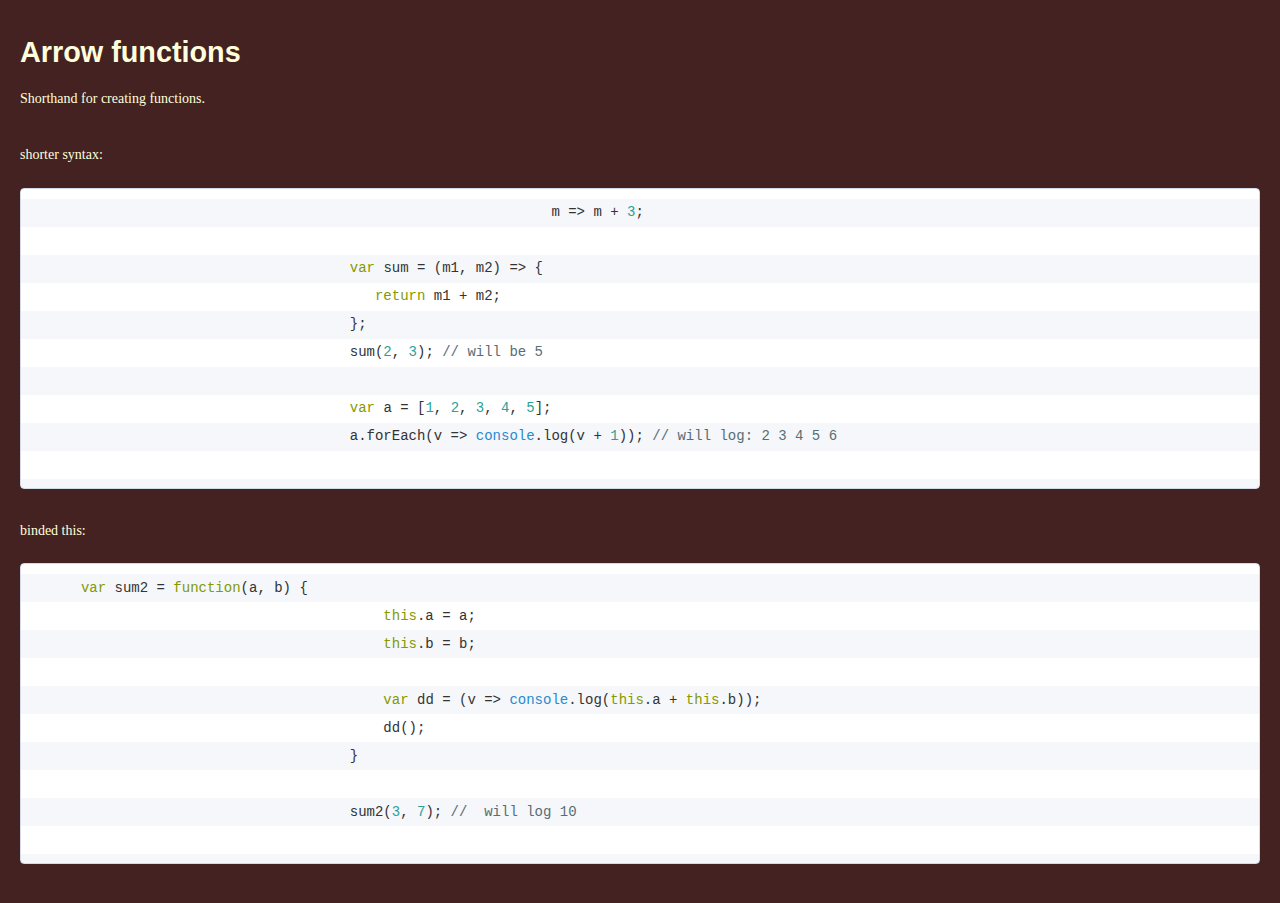
==== index.html @ 5a2b4ee7 "initial commit" ====
<!DOCTYPE html>
<html>
	<head>
		<link rel="stylesheet" type="text/css" href="md.css">
		<link rel="stylesheet" type="text/css" href="style.css">
	</head>
	<body>
		<div id="container">
			<div id="slide1" class="slide">
				<h1 id="arrow-functions">Arrow functions</h1>
				<p>Shorthand for creating functions. </p>

					<p>shorter syntax:</p>
						<pre>
							<code class="lang-javascript">      m =&gt; m + <span class="hljs-number">3</span>;

				      <span class="hljs-keyword">var</span> sum = (m1, m2) =&gt; {
				         <span class="hljs-keyword">return</span> m1 + m2;
				      };
				      sum(<span class="hljs-number">2</span>, <span class="hljs-number">3</span>); <span class="hljs-comment">// will be 5</span>

				      <span class="hljs-keyword">var</span> a = [<span class="hljs-number">1</span>, <span class="hljs-number">2</span>, <span class="hljs-number">3</span>, <span class="hljs-number">4</span>, <span class="hljs-number">5</span>];
				      a.forEach(v =&gt; <span class="hljs-built_in">console</span>.log(v + <span class="hljs-number">1</span>)); <span class="hljs-comment">// will log: 2 3 4 5 6</span>
				</code></pre>
				<p>binded this:</p>
				<pre><code class="lang-javascript">      <span class="hljs-keyword">var</span> sum2 = <span class="hljs-function"><span class="hljs-keyword">function</span><span class="hljs-params">(a, b)</span> </span>{
				          <span class="hljs-keyword">this</span>.a = a;
				          <span class="hljs-keyword">this</span>.b = b;

				          <span class="hljs-keyword">var</span> dd = (v =&gt; <span class="hljs-built_in">console</span>.log(<span class="hljs-keyword">this</span>.a + <span class="hljs-keyword">this</span>.b));
				          dd();
				      }

				      sum2(<span class="hljs-number">3</span>, <span class="hljs-number">7</span>); <span class="hljs-comment">//  will log 10</span>
				</code></pre>
			</div>
		</div>

		<div id="log" style="display: none"></div>
		<script type="application/javascript">
			function addScript(src) {
				var s = document.createElement('script');
				s.src = src;
				document.body.appendChild(s);
			}
			// addScript('slide.js');

			function isChrome() {
				return navigator.userAgent.indexOf('Chrome') >= 0;
			}

			function isFirefox() {
				return navigator.userAgent.indexOf('Firefox') >= 0;
			}

			var logEl = document.getElementById('log');

			var log = function(t, m) {
				console.log(t, m);
				logEl.innerHTML += t + ' : ' + m + '<br>';
			};


			// log('is Firefox', isFirefox());
			// log('is Chrome', isChrome());

			addScript('mainCommon.js');
			if (isChrome()) {
				addScript('mainChrome.js');
			} else if (isFirefox()) {
				addScript('mainFirefox.js');
			}
		</script>
	</body>
</html>
---- md.css ----
code{color:#c7254e;background-color:#f9f2f4;border-radius:4px}code,kbd{padding:2px 4px}kbd{color:#fff;background-color:#333;border-radius:3px;box-shadow:inset 0 -1px 0 rgba(0,0,0,.25)}kbd kbd{padding:0;font-size:100%;box-shadow:none}pre{display:block;margin:0 0 10px;word-break:break-all;word-wrap:break-word;color:#333;background-color:#f5f5f5;border:1px solid #ccc;border-radius:4px}pre code{padding:0;font-size:inherit;color:inherit;white-space:pre-wrap;background-color:transparent;border-radius:0}.pre-scrollable{max-height:340px;overflow-y:scroll}fieldset{border:0;min-width:0}legend{display:block;width:100%;margin-bottom:20px;font-size:21px;line-height:inherit;color:#333;border-bottom:1px solid #e5e5e5}label{display:inline-block;max-width:100%;margin-bottom:5px;font-weight:700}input[type="radio"],input[type="checkbox"]{margin:1px 0 0;line-height:normal}input[type="file"]{display:block}input[type="range"]{display:block;width:100%}select[multiple],select[size]{height:auto}input[type="file"]:focus,input[type="radio"]:focus,input[type="checkbox"]:focus{outline:thin dotted;outline:5px auto -webkit-focus-ring-color;outline-offset:-2px}output{padding-top:7px}output,.form-control{display:block;font-size:14px;line-height:1.4285714;color:#555}.form-control{width:100%;height:34px;padding:6px 12px;background-color:#fff;background-image:none;border:1px solid #ccc;border-radius:4px;box-shadow:inset 0 1px 1px rgba(0,0,0,.075);-webkit-transition:border-color ease-in-out .15s,box-shadow ease-in-out .15s;transition:border-color ease-in-out .15s,box-shadow ease-in-out .15s}.form-control:focus{border-color:#66afe9;outline:0;box-shadow:inset 0 1px 1px rgba(0,0,0,.075),0 0 8px rgba(102,175,233,.6)}.form-control::-moz-placeholder{color:#777;opacity:1}.form-control:-ms-input-placeholder{color:#777}.form-control::-webkit-input-placeholder{color:#777}.form-control[disabled],.form-control[readonly],fieldset[disabled] .form-control{cursor:not-allowed;background-color:#eee;opacity:1}textarea.form-control{height:auto}input[type="date"],input[type="time"],input[type="datetime-local"],input[type="month"]{line-height:34px;line-height:1.4285714 \0}input[type="date"].input-sm,.form-horizontal .form-group-sm input[type="date"].form-control,.input-group-sm>input[type="date"].form-control,.input-group-sm>input[type="date"].input-group-addon,.input-group-sm>.input-group-btn>input[type="date"].btn,input[type="time"].input-sm,.form-horizontal .form-group-sm input[type="time"].form-control,.input-group-sm>input[type="time"].form-control,.input-group-sm>input[type="time"].input-group-addon,.input-group-sm>.input-group-btn>input[type="time"].btn,input[type="datetime-local"].input-sm,.form-horizontal .form-group-sm input[type="datetime-local"].form-control,.input-group-sm>input[type="datetime-local"].form-control,.input-group-sm>input[type="datetime-local"].input-group-addon,.input-group-sm>.input-group-btn>input[type="datetime-local"].btn,input[type="month"].input-sm,.form-horizontal .form-group-sm input[type="month"].form-control,.input-group-sm>input[type="month"].form-control,.input-group-sm>input[type="month"].input-group-addon,.input-group-sm>.input-group-btn>input[type="month"].btn{line-height:30px}input[type="date"].input-lg,.form-horizontal .form-group-lg input[type="date"].form-control,.input-group-lg>input[type="date"].form-control,.input-group-lg>input[type="date"].input-group-addon,.input-group-lg>.input-group-btn>input[type="date"].btn,input[type="time"].input-lg,.form-horizontal .form-group-lg input[type="time"].form-control,.input-group-lg>input[type="time"].form-control,.input-group-lg>input[type="time"].input-group-addon,.input-group-lg>.input-group-btn>input[type="time"].btn,input[type="datetime-local"].input-lg,.form-horizontal .form-group-lg input[type="datetime-local"].form-control,.input-group-lg>input[type="datetime-local"].form-control,.input-group-lg>input[type="datetime-local"].input-group-addon,.input-group-lg>.input-group-btn>input[type="datetime-local"].btn,input[type="month"].input-lg,.form-horizontal .form-group-lg input[type="month"].form-control,.input-group-lg>input[type="month"].form-control,.input-group-lg>input[type="month"].input-group-addon,.input-group-lg>.input-group-btn>input[type="month"].btn{line-height:46px}.form-group{margin-bottom:15px}.radio,.checkbox{position:relative;display:block;min-height:20px;margin-top:10px;margin-bottom:10px}.radio label,.checkbox label{padding-left:20px;margin-bottom:0;font-weight:400;cursor:pointer}.radio input[type="radio"],.radio-inline input[type="radio"],.checkbox input[type="checkbox"],.checkbox-inline input[type="checkbox"]{position:absolute;margin-left:-20px;margin-top:4px \9}.radio+.radio,.checkbox+.checkbox{margin-top:-5px}.radio-inline,.checkbox-inline{display:inline-block;padding-left:20px;margin-bottom:0;vertical-align:middle;font-weight:400;cursor:pointer}.radio-inline+.radio-inline,.checkbox-inline+.checkbox-inline{margin-top:0;margin-left:10px}input[type="radio"][disabled],input[type="radio"].disabled,fieldset[disabled] input[type="radio"],input[type="checkbox"][disabled],input[type="checkbox"].disabled,fieldset[disabled] input[type="checkbox"],.radio-inline.disabled,fieldset[disabled] .radio-inline,.checkbox-inline.disabled,fieldset[disabled] .checkbox-inline,.radio.disabled label,fieldset[disabled] .radio label,.checkbox.disabled label,fieldset[disabled] .checkbox label{cursor:not-allowed}.form-control-static{padding-top:7px;padding-bottom:7px;margin-bottom:0}.form-control-static.input-lg,.form-horizontal .form-group-lg .form-control-static.form-control,.input-group-lg>.form-control-static.form-control,.input-group-lg>.form-control-static.input-group-addon,.input-group-lg>.input-group-btn>.form-control-static.btn,.form-control-static.input-sm,.form-horizontal .form-group-sm .form-control-static.form-control,.input-group-sm>.form-control-static.form-control,.input-group-sm>.form-control-static.input-group-addon,.input-group-sm>.input-group-btn>.form-control-static.btn{padding-left:0;padding-right:0}.input-sm,.form-horizontal .form-group-sm .form-control,.input-group-sm>.form-control{height:30px;padding:5px 10px;font-size:12px;line-height:1.5;border-radius:3px}.input-group-sm>.input-group-addon{height:30px;line-height:1.5}.input-group-sm>.input-group-btn>.btn{height:30px;padding:5px 10px;font-size:12px;line-height:1.5;border-radius:3px}select.input-sm,.form-horizontal .form-group-sm select.form-control,.input-group-sm>select.form-control,.input-group-sm>select.input-group-addon,.input-group-sm>.input-group-btn>select.btn{height:30px;line-height:30px}textarea.input-sm,.form-horizontal .form-group-sm textarea.form-control,.input-group-sm>textarea.form-control,.input-group-sm>textarea.input-group-addon,.input-group-sm>.input-group-btn>textarea.btn,select[multiple].input-sm,.form-horizontal .form-group-sm select[multiple].form-control,.input-group-sm>select[multiple].form-control,.input-group-sm>select[multiple].input-group-addon,.input-group-sm>.input-group-btn>select[multiple].btn{height:auto}.input-lg,.form-horizontal .form-group-lg .form-control,.input-group-lg>.form-control{height:46px;padding:10px 16px;font-size:18px;line-height:1.33;border-radius:6px}.input-group-lg>.input-group-addon{height:46px;line-height:1.33}.input-group-lg>.input-group-btn>.btn{height:46px;padding:10px 16px;font-size:18px;line-height:1.33;border-radius:6px}select.input-lg,.form-horizontal .form-group-lg select.form-control,.input-group-lg>select.form-control,.input-group-lg>select.input-group-addon,.input-group-lg>.input-group-btn>select.btn{height:46px;line-height:46px}textarea.input-lg,.form-horizontal .form-group-lg textarea.form-control,.input-group-lg>textarea.form-control,.input-group-lg>textarea.input-group-addon,.input-group-lg>.input-group-btn>textarea.btn,select[multiple].input-lg,.form-horizontal .form-group-lg select[multiple].form-control,.input-group-lg>select[multiple].form-control,.input-group-lg>select[multiple].input-group-addon,.input-group-lg>.input-group-btn>select[multiple].btn{height:auto}.has-feedback{position:relative}.has-feedback .form-control{padding-right:42.5px}.form-control-feedback{position:absolute;top:25px;right:0;z-index:2;display:block;width:34px;height:34px;line-height:34px;text-align:center}.input-lg+.form-control-feedback,.input-lg+.form-horizontal .form-group-lg .form-control,.form-horizontal .form-group-lg .input-lg+.form-control,.input-lg+.input-group-lg>.form-control,.input-group-lg>.input-lg+.form-control,.input-lg+.input-group-lg>.input-group-addon,.input-group-lg>.input-lg+.input-group-addon,.input-lg+.input-group-lg>.input-group-btn>.btn,.input-group-lg>.input-group-btn>.input-lg+.btn{width:46px;height:46px;line-height:46px}.input-sm+.form-control-feedback,.input-sm+.form-horizontal .form-group-sm .form-control,.form-horizontal .form-group-sm .input-sm+.form-control,.input-sm+.input-group-sm>.form-control,.input-group-sm>.input-sm+.form-control,.input-sm+.input-group-sm>.input-group-addon,.input-group-sm>.input-sm+.input-group-addon,.input-sm+.input-group-sm>.input-group-btn>.btn,.input-group-sm>.input-group-btn>.input-sm+.btn{width:30px;height:30px;line-height:30px}.has-success .help-block,.has-success .control-label,.has-success .radio,.has-success .checkbox,.has-success .radio-inline,.has-success .checkbox-inline{color:#3c763d}.has-success .form-control{border-color:#3c763d;box-shadow:inset 0 1px 1px rgba(0,0,0,.075)}.has-success .form-control:focus{border-color:#2b542b;box-shadow:inset 0 1px 1px rgba(0,0,0,.075),0 0 6px #67b168}.has-success .input-group-addon{color:#3c763d;border-color:#3c763d;background-color:#dff0d8}.has-success .form-control-feedback{color:#3c763d}.has-warning .help-block,.has-warning .control-label,.has-warning .radio,.has-warning .checkbox,.has-warning .radio-inline,.has-warning .checkbox-inline{color:#8a6d3b}.has-warning .form-control{border-color:#8a6d3b;box-shadow:inset 0 1px 1px rgba(0,0,0,.075)}.has-warning .form-control:focus{border-color:#66502c;box-shadow:inset 0 1px 1px rgba(0,0,0,.075),0 0 6px #c09f6b}.has-warning .input-group-addon{color:#8a6d3b;border-color:#8a6d3b;background-color:#fcf8e3}.has-warning .form-control-feedback{color:#8a6d3b}.has-error .help-block,.has-error .control-label,.has-error .radio,.has-error .checkbox,.has-error .radio-inline,.has-error .checkbox-inline{color:#a94442}.has-error .form-control{border-color:#a94442;box-shadow:inset 0 1px 1px rgba(0,0,0,.075)}.has-error .form-control:focus{border-color:#843534;box-shadow:inset 0 1px 1px rgba(0,0,0,.075),0 0 6px #ce8483}.has-error .input-group-addon{color:#a94442;border-color:#a94442;background-color:#f2dede}.has-error .form-control-feedback{color:#a94442}.has-feedback label.sr-only~.form-control-feedback{top:0}.help-block{display:block;margin-top:5px;margin-bottom:10px;color:#737373}.form-horizontal .radio,.form-horizontal .checkbox,.form-horizontal .radio-inline,.form-horizontal .checkbox-inline{margin-top:0;margin-bottom:0;padding-top:7px}.form-horizontal .radio,.form-horizontal .checkbox{min-height:27px}.form-horizontal .form-group{margin-left:-15px;margin-right:-15px}.form-horizontal .form-group:before{content:" ";display:table}.form-horizontal .form-group:after{content:" ";display:table;clear:both}.form-horizontal .has-feedback .form-control-feedback{top:0;right:15px}.btn{display:inline-block;vertical-align:middle;cursor:pointer;background-image:none;border:1px solid transparent;white-space:nowrap;-webkit-user-select:none;-moz-user-select:none;-ms-user-select:none;user-select:none}.btn:focus,.btn:active:focus,.btn.active:focus{outline:thin dotted;outline:5px auto -webkit-focus-ring-color;outline-offset:-2px}.btn:hover,.btn:focus{color:#333;text-decoration:none}.btn:active,.btn.active{outline:0;background-image:none;box-shadow:inset 0 3px 5px rgba(0,0,0,.125)}.btn.disabled,.btn[disabled],fieldset[disabled] .btn{cursor:not-allowed;pointer-events:none;opacity:.65;filter:alpha(opacity=65);box-shadow:none}.btn-default{color:#333;background-color:#fff;border-color:#ccc}.btn-default:hover,.btn-default:focus,.btn-default:active,.btn-default.active,.open>.btn-default.dropdown-toggle{color:#333;background-color:#e6e6e6;border-color:#adadad}.btn-default:active,.btn-default.active,.open>.btn-default.dropdown-toggle{background-image:none}.btn-default.disabled,.btn-default.disabled:hover,.btn-default.disabled:focus,.btn-default.disabled:active,.btn-default.disabled.active,.btn-default[disabled],.btn-default[disabled]:hover,.btn-default[disabled]:focus,.btn-default[disabled]:active,.btn-default[disabled].active,fieldset[disabled] .btn-default,fieldset[disabled] .btn-default:hover,fieldset[disabled] .btn-default:focus,fieldset[disabled] .btn-default:active,fieldset[disabled] .btn-default.active{background-color:#fff;border-color:#ccc}.btn-default .badge{color:#fff;background-color:#333}.btn-primary{color:#fff;background-color:#428bca;border-color:#3580bd}.btn-primary:hover,.btn-primary:focus,.btn-primary:active,.btn-primary.active,.open>.btn-primary.dropdown-toggle{color:#fff;background-color:#3073a9;border-color:#28608e}.btn-primary:active,.btn-primary.active,.open>.btn-primary.dropdown-toggle{background-image:none}.btn-primary.disabled,.btn-primary.disabled:hover,.btn-primary.disabled:focus,.btn-primary.disabled:active,.btn-primary.disabled.active,.btn-primary[disabled],.btn-primary[disabled]:hover,.btn-primary[disabled]:focus,.btn-primary[disabled]:active,.btn-primary[disabled].active,fieldset[disabled] .btn-primary,fieldset[disabled] .btn-primary:hover,fieldset[disabled] .btn-primary:focus,fieldset[disabled] .btn-primary:active,fieldset[disabled] .btn-primary.active{background-color:#428bca;border-color:#3580bd}.btn-primary .badge{color:#428bca;background-color:#fff}.btn-success{color:#fff;background-color:#5cb85c;border-color:#4eae4c}.btn-success:hover,.btn-success:focus,.btn-success:active,.btn-success.active,.open>.btn-success.dropdown-toggle{color:#fff;background-color:#469d44;border-color:#3b8439}.btn-success:active,.btn-success.active,.open>.btn-success.dropdown-toggle{background-image:none}.btn-success.disabled,.btn-success.disabled:hover,.btn-success.disabled:focus,.btn-success.disabled:active,.btn-success.disabled.active,.btn-success[disabled],.btn-success[disabled]:hover,.btn-success[disabled]:focus,.btn-success[disabled]:active,.btn-success[disabled].active,fieldset[disabled] .btn-success,fieldset[disabled] .btn-success:hover,fieldset[disabled] .btn-success:focus,fieldset[disabled] .btn-success:active,fieldset[disabled] .btn-success.active{background-color:#5cb85c;border-color:#4eae4c}.btn-success .badge{color:#5cb85c;background-color:#fff}.btn-info{color:#fff;background-color:#5bc0de;border-color:#46bada}.btn-info:hover,.btn-info:focus,.btn-info:active,.btn-info.active,.open>.btn-info.dropdown-toggle{color:#fff;background-color:#31b2d5;border-color:#269cbc}.btn-info:active,.btn-info.active,.open>.btn-info.dropdown-toggle{background-image:none}.btn-info.disabled,.btn-info.disabled:hover,.btn-info.disabled:focus,.btn-info.disabled:active,.btn-info.disabled.active,.btn-info[disabled],.btn-info[disabled]:hover,.btn-info[disabled]:focus,.btn-info[disabled]:active,.btn-info[disabled].active,fieldset[disabled] .btn-info,fieldset[disabled] .btn-info:hover,fieldset[disabled] .btn-info:focus,fieldset[disabled] .btn-info:active,fieldset[disabled] .btn-info.active{background-color:#5bc0de;border-color:#46bada}.btn-info .badge{color:#5bc0de;background-color:#fff}.btn-warning{color:#fff;background-color:#f0ad4e;border-color:#eea236}.btn-warning:hover,.btn-warning:focus,.btn-warning:active,.btn-warning.active,.open>.btn-warning.dropdown-toggle{color:#fff;background-color:#ec971f;border-color:#d58112}.btn-warning:active,.btn-warning.active,.open>.btn-warning.dropdown-toggle{background-image:none}.btn-warning.disabled,.btn-warning.disabled:hover,.btn-warning.disabled:focus,.btn-warning.disabled:active,.btn-warning.disabled.active,.btn-warning[disabled],.btn-warning[disabled]:hover,.btn-warning[disabled]:focus,.btn-warning[disabled]:active,.btn-warning[disabled].active,fieldset[disabled] .btn-warning,fieldset[disabled] .btn-warning:hover,fieldset[disabled] .btn-warning:focus,fieldset[disabled] .btn-warning:active,fieldset[disabled] .btn-warning.active{background-color:#f0ad4e;border-color:#eea236}.btn-warning .badge{color:#f0ad4e;background-color:#fff}.btn-danger{color:#fff;background-color:#d9534f;border-color:#d43d3a}.btn-danger:hover,.btn-danger:focus,.btn-danger:active,.btn-danger.active,.open>.btn-danger.dropdown-toggle{color:#fff;background-color:#c92e2c;border-color:#ac2525}.btn-danger:active,.btn-danger.active,.open>.btn-danger.dropdown-toggle{background-image:none}.btn-danger.disabled,.btn-danger.disabled:hover,.btn-danger.disabled:focus,.btn-danger.disabled:active,.btn-danger.disabled.active,.btn-danger[disabled],.btn-danger[disabled]:hover,.btn-danger[disabled]:focus,.btn-danger[disabled]:active,.btn-danger[disabled].active,fieldset[disabled] .btn-danger,fieldset[disabled] .btn-danger:hover,fieldset[disabled] .btn-danger:focus,fieldset[disabled] .btn-danger:active,fieldset[disabled] .btn-danger.active{background-color:#d9534f;border-color:#d43d3a}.btn-danger .badge{color:#d9534f;background-color:#fff}.btn-link{color:#428bca;font-weight:400;cursor:pointer;border-radius:0}.btn-link,.btn-link:active,.btn-link[disabled],fieldset[disabled] .btn-link{background-color:transparent;box-shadow:none}.btn-link,.btn-link:hover,.btn-link:focus,.btn-link:active{border-color:transparent}.btn-link:hover,.btn-link:focus{color:#2a6596;text-decoration:underline;background-color:transparent}.btn-link[disabled]:hover,.btn-link[disabled]:focus,fieldset[disabled] .btn-link:hover,fieldset[disabled] .btn-link:focus{color:#777;text-decoration:none}.btn-lg{padding:10px 16px;font-size:18px;line-height:1.33;border-radius:6px}.btn-sm{padding:5px 10px}.btn-sm,.btn-xs{font-size:12px;line-height:1.5;border-radius:3px}.btn-xs{padding:1px 5px}.btn-block{display:block;width:100%}.btn-block+.btn-block{margin-top:5px}input[type="submit"].btn-block,input[type="reset"].btn-block,input[type="button"].btn-block{width:100%}.fade{opacity:0;-webkit-transition:opacity .15s linear;transition:opacity .15s linear}.fade.in{opacity:1}.collapse{display:none}.collapse.in{display:block}tr.collapse.in{display:table-row}tbody.collapse.in{display:table-row-group}.collapsing{position:relative;height:0;overflow:hidden;-webkit-transition:height .35s ease;transition:height .35s ease}.input-group{position:relative;display:table;border-collapse:separate}.input-group[class*="col-"]{float:none;padding-left:0;padding-right:0}.input-group .form-control{position:relative;z-index:2;float:left;width:100%;margin-bottom:0}.input-group-addon,.input-group-btn,.input-group .form-control{display:table-cell}.input-group-addon:not(:first-child):not(:last-child),.input-group-btn:not(:first-child):not(:last-child),.input-group .form-control:not(:first-child):not(:last-child){border-radius:0}.input-group-addon{white-space:nowrap}.input-group-addon,.input-group-btn{width:1%;vertical-align:middle}.input-group-addon{padding:6px 12px;font-size:14px;font-weight:400;line-height:1;color:#555;text-align:center;background-color:#eee;border:1px solid #ccc;border-radius:4px}.input-group-addon.input-sm,.form-horizontal .form-group-sm .input-group-addon.form-control,.input-group-sm>.input-group-addon.form-control,.input-group-sm>.input-group-addon,.input-group-sm>.input-group-btn>.input-group-addon.btn{padding:5px 10px;font-size:12px;border-radius:3px}.input-group-addon.input-lg,.form-horizontal .form-group-lg .input-group-addon.form-control,.input-group-lg>.input-group-addon.form-control,.input-group-lg>.input-group-addon,.input-group-lg>.input-group-btn>.input-group-addon.btn{padding:10px 16px;font-size:18px;border-radius:6px}.input-group-addon input[type="radio"],.input-group-addon input[type="checkbox"]{margin-top:0}.input-group .form-control:first-child,.input-group-addon:first-child,.input-group-btn:first-child>.btn,.input-group-btn:first-child>.btn-group>.btn,.input-group-btn:first-child>.dropdown-toggle,.input-group-btn:last-child>.btn:not(:last-child):not(.dropdown-toggle),.input-group-btn:last-child>.btn-group:not(:last-child)>.btn{border-bottom-right-radius:0;border-top-right-radius:0}.input-group-addon:first-child{border-right:0}.input-group .form-control:last-child,.input-group-addon:last-child,.input-group-btn:last-child>.btn,.input-group-btn:last-child>.btn-group>.btn,.input-group-btn:last-child>.dropdown-toggle,.input-group-btn:first-child>.btn:not(:first-child),.input-group-btn:first-child>.btn-group:not(:first-child)>.btn{border-bottom-left-radius:0;border-top-left-radius:0}.input-group-addon:last-child{border-left:0}.input-group-btn{font-size:0;white-space:nowrap}.input-group-btn,.input-group-btn>.btn{position:relative}.input-group-btn>.btn+.btn{margin-left:-1px}.input-group-btn>.btn:hover,.input-group-btn>.btn:focus,.input-group-btn>.btn:active{z-index:2}.input-group-btn:first-child>.btn,.input-group-btn:first-child>.btn-group{margin-right:-1px}.input-group-btn:last-child>.btn,.input-group-btn:last-child>.btn-group{margin-left:-1px}.pagination{display:inline-block;padding-left:0;margin:20px 0;border-radius:4px}.pagination>li{display:inline}.pagination>li>a,.pagination>li>span{position:relative;float:left;padding:6px 12px;line-height:1.4285714;text-decoration:none;color:#428bca;background-color:#fff;border:1px solid #ddd;margin-left:-1px}.pagination>li:first-child>a,.pagination>li:first-child>span{margin-left:0;border-bottom-left-radius:4px;border-top-left-radius:4px}.pagination>li:last-child>a,.pagination>li:last-child>span{border-bottom-right-radius:4px;border-top-right-radius:4px}.pagination>li>a:hover,.pagination>li>a:focus,.pagination>li>span:hover,.pagination>li>span:focus{color:#2a6596;background-color:#eee;border-color:#ddd}.pagination>.active>a,.pagination>.active>a:hover,.pagination>.active>a:focus,.pagination>.active>span,.pagination>.active>span:hover,.pagination>.active>span:focus{z-index:2;color:#fff;background-color:#428bca;border-color:#428bca;cursor:default}.pagination>.disabled>span,.pagination>.disabled>span:hover,.pagination>.disabled>span:focus,.pagination>.disabled>a,.pagination>.disabled>a:hover,.pagination>.disabled>a:focus{color:#777;background-color:#fff;border-color:#ddd;cursor:not-allowed}.pagination-lg>li>a,.pagination-lg>li>span{padding:10px 16px;font-size:18px}.pagination-lg>li:first-child>a,.pagination-lg>li:first-child>span{border-bottom-left-radius:6px;border-top-left-radius:6px}.pagination-lg>li:last-child>a,.pagination-lg>li:last-child>span{border-bottom-right-radius:6px;border-top-right-radius:6px}.pagination-sm>li>a,.pagination-sm>li>span{padding:5px 10px;font-size:12px}.pagination-sm>li:first-child>a,.pagination-sm>li:first-child>span{border-bottom-left-radius:3px;border-top-left-radius:3px}.pagination-sm>li:last-child>a,.pagination-sm>li:last-child>span{border-bottom-right-radius:3px;border-top-right-radius:3px}.close{float:right;font-size:21px;font-weight:700;line-height:1;color:#000;text-shadow:0 1px 0 #fff;opacity:.2;filter:alpha(opacity=20)}.close:hover,.close:focus{color:#000;text-decoration:none;cursor:pointer;opacity:.5;filter:alpha(opacity=50)}button.close{padding:0;cursor:pointer;background:0 0;border:0;-webkit-appearance:none}.modal-open,.modal{overflow:hidden}.modal{display:none;position:fixed;top:0;right:0;bottom:0;left:0;z-index:1050;-webkit-overflow-scrolling:touch;outline:0}.modal.fade .modal-dialog{-webkit-transform:translate3d(0,-25%,0);transform:translate3d(0,-25%,0);-webkit-transition:-webkit-transform .3s ease-out;transition:transform .3s ease-out}.modal.in .modal-dialog{-webkit-transform:translate3d(0,0,0);transform:translate3d(0,0,0)}.modal-open .modal{overflow-x:hidden;overflow-y:auto}.modal-dialog{position:relative;width:auto;margin:10px}.modal-content{position:relative;background-color:#fff;border:1px solid #999;border:1px solid rgba(0,0,0,.2);border-radius:6px;box-shadow:0 3px 9px rgba(0,0,0,.5);background-clip:padding-box;outline:0}.modal-backdrop{position:fixed;top:0;right:0;bottom:0;left:0;z-index:1040;background-color:#000}.modal-backdrop.fade{opacity:0;filter:alpha(opacity=0)}.modal-backdrop.in{opacity:.5;filter:alpha(opacity=50)}.modal-header{padding:15px;border-bottom:1px solid #e5e5e5;min-height:16.4285714px}.modal-header .close{margin-top:-2px}.modal-title{margin:0;line-height:1.4285714}.modal-body{position:relative;padding:15px}.modal-footer{padding:15px;text-align:right;border-top:1px solid #e5e5e5}.modal-footer:before,.modal-footer:after{content:" ";display:table}.modal-footer:after{clear:both}.modal-footer .btn+.btn{margin-left:5px;margin-bottom:0}.modal-footer .btn-group .btn+.btn{margin-left:-1px}.modal-footer .btn-block+.btn-block{margin-left:0}.modal-scrollbar-measure{position:absolute;top:-9999px;width:50px;height:50px;overflow:scroll}.clearfix:before,.clearfix:after{content:" ";display:table}.clearfix:after{clear:both}.center-block{display:block;margin-left:auto;margin-right:auto}.pull-right{float:right!important}.pull-left{float:left!important}.hide{display:none!important}.show{display:block!important}.invisible{visibility:hidden}.text-hide{font:0/0 a;color:transparent;text-shadow:none;background-color:transparent;border:0}.hidden{display:none!important;visibility:hidden!important}.affix{position:fixed;-webkit-transform:translate3d(0,0,0);transform:translate3d(0,0,0)}.hljs{display:block;overflow-x:auto;padding:.5em;background:#002b36;color:#839496;-webkit-text-size-adjust:none}.hljs-comment,.hljs-template_comment,.diff .hljs-header,.hljs-doctype,.hljs-pi,.lisp .hljs-string,.hljs-javadoc{color:#586e75}.hljs-keyword,.hljs-winutils,.method,.hljs-addition,.css .hljs-tag,.hljs-request,.hljs-status,.nginx .hljs-title{color:#859900}.hljs-number,.hljs-command,.hljs-string,.hljs-tag .hljs-value,.hljs-rules .hljs-value,.hljs-phpdoc,.hljs-dartdoc,.tex .hljs-formula,.hljs-regexp,.hljs-hexcolor,.hljs-link_url{color:#2aa198}.hljs-title,.hljs-localvars,.hljs-chunk,.hljs-decorator,.hljs-built_in,.hljs-identifier,.vhdl .hljs-literal,.hljs-id,.css .hljs-function{color:#268bd2}.hljs-attribute,.hljs-variable,.lisp .hljs-body,.smalltalk .hljs-number,.hljs-constant,.hljs-class .hljs-title,.hljs-parent,.hljs-type,.hljs-link_reference{color:#b58900}.hljs-preprocessor,.hljs-preprocessor .hljs-keyword,.hljs-pragma,.hljs-shebang,.hljs-symbol,.hljs-symbol .hljs-string,.diff .hljs-change,.hljs-special,.hljs-attr_selector,.hljs-subst,.hljs-cdata,.css .hljs-pseudo,.hljs-header{color:#cb4b16}.hljs-deletion,.hljs-important{color:#dc322f}.hljs-link_label{color:#6c71c4}.tex .hljs-formula{background:#073642}*,*:before,*:after{box-sizing:border-box}html{-ms-text-size-adjust:100%;-webkit-text-size-adjust:100%}body{margin:0}article,aside,details,figcaption,figure,footer,header,hgroup,main,nav,section,summary{display:block}audio,canvas,progress,video{display:inline-block;vertical-align:baseline}audio:not([controls]){display:none;height:0}[hidden],template{display:none}a{background:0 0}a:active,a:hover{outline:0}abbr[title]{border-bottom:1px dotted}b,strong{font-weight:700}dfn{font-style:italic}h1{margin:.67em 0}mark{background:#ff0;color:#000}small{font-size:80%}sub,sup{font-size:75%;line-height:0;position:relative;vertical-align:baseline}sup{top:-.5em}sub{bottom:-.25em}images{border:0}svg:not(:root){overflow:hidden}figure{margin:1em 40px}hr{box-sizing:content-box;height:0}pre{overflow:auto}code,kbd{font-size:1em}code,kbd,pre,samp{font-family:monospace,monospace}samp{font-size:1em}button,input,optgroup,select,textarea{color:inherit;font:inherit;margin:0}button{overflow:visible}button,select{text-transform:none}button,html input[type="button"],input[type="reset"],input[type="submit"]{-webkit-appearance:button;cursor:pointer}button[disabled],html input[disabled]{cursor:default}button::-moz-focus-inner,input::-moz-focus-inner{border:0;padding:0}input{line-height:normal}input[type="checkbox"],input[type="radio"]{box-sizing:border-box;padding:0}input[type="number"]::-webkit-inner-spin-button,input[type="number"]::-webkit-outer-spin-button{height:auto}input[type="search"]{-webkit-appearance:textfield;box-sizing:content-box}input[type="search"]::-webkit-search-cancel-button,input[type="search"]::-webkit-search-decoration{-webkit-appearance:none}fieldset{border:1px solid silver;margin:0 2px;padding:.35em .625em .75em}legend{border:0;padding:0}textarea{overflow:auto}optgroup{font-weight:700}table{border-collapse:collapse;border-spacing:0}.debug{background-color:#ffc0cb!important}.ellipsis{overflow:hidden;text-overflow:ellipsis;white-space:nowrap}.ir{background-color:transparent;border:0;overflow:hidden}.ir::before{content:'';display:block;height:150%;width:0}html{font-size:.875em;background:#fafafa;color:#373D49}html,body{font-family:Georgia,Cambria,serif;height:100%}body{font-size:1rem;font-weight:400;line-height:2rem}ul,ol{margin-bottom:.83999rem;padding-top:.16001rem}li{-webkit-font-feature-settings:'kern' 1,'onum' 1,'liga' 1;-moz-font-feature-settings:'kern' 1,'onum' 1,'liga' 1;font-feature-settings:'kern' 1,'onum' 1,'liga' 1;margin-left:1rem}li>ul,li>ol{margin-bottom:0}p{padding-top:.66001rem;-webkit-font-feature-settings:'kern' 1,'onum' 1,'liga' 1;-moz-font-feature-settings:'kern' 1,'onum' 1,'liga' 1;font-feature-settings:'kern' 1,'onum' 1,'liga' 1;margin-top:0}p,pre{margin-bottom:1.33999rem}pre{font-size:1rem;padding:.66001rem 9.5px 9.5px;line-height:2rem;background:-webkit-linear-gradient(top,#fff 0,#fff .75rem,#f5f7fa .75rem,#f5f7fa 2.75rem,#fff 2.75rem,#fff 4rem);background:linear-gradient(to bottom,#fff 0,#fff .75rem,#f5f7fa .75rem,#f5f7fa 2.75rem,#fff 2.75rem,#fff 4rem);background-size:100% 4rem;border-color:#D3DAEA}blockquote{margin:0}blockquote p{font-size:1rem;margin-bottom:.33999rem;font-style:italic;padding:.66001rem 1rem 1rem;border-left:3px solid #A0AABF}th,td{padding:12px}h1,h2,h3,h4,h5,h6{font-family:"Source Sans Pro","Helvetica Neue",Helvetica,Arial,sans-serif;-webkit-font-feature-settings:'dlig' 1,'liga' 1,'lnum' 1,'kern' 1;-moz-font-feature-settings:'dlig' 1,'liga' 1,'lnum' 1,'kern' 1;font-feature-settings:'dlig' 1,'liga' 1,'lnum' 1,'kern' 1;font-style:normal;font-weight:600;margin-top:0}h1{line-height:3rem;font-size:2.05714rem;margin-bottom:.21999rem;padding-top:.78001rem}h2{font-size:1.95312rem;margin-bottom:.18358rem;padding-top:.81642rem}h2,h3{line-height:3rem}h3{font-size:1.64571rem;margin-bottom:.07599rem;padding-top:.92401rem}h4{font-size:1.5625rem;margin-bottom:.54686rem;padding-top:.45314rem}h5{font-size:1.25rem;margin-bottom:-.56251rem;padding-top:.56251rem}h6{font-size:1rem;margin-bottom:-.65001rem;padding-top:.65001rem}a{cursor:pointer;color:#35D7BB;text-decoration:none}a:hover,a:focus{border-bottom-color:#35D7BB;color:#dff9f4}img{height:auto;max-width:100%}.g{display:block}.g:after{clear:both;content:'';display:table}.g-b{float:left;margin:0;width:100%}.g{margin-left:-16px;margin-right:-16px}.g-b{padding-left:16px;padding-right:16px}.g-b--center{display:block;float:none;margin:0 auto}.g-b--right{float:right}.g-b--1of1{width:100%}.g-b--1of2,.g-b--2of4,.g-b--3of6,.g-b--4of8,.g-b--5of10,.g-b--6of12{width:50%}.g-b--1of3,.g-b--2of6,.g-b--4of12{width:33.333%}.g-b--2of3,.g-b--4of6,.g-b--8of12{width:66.666%}.g-b--1of4,.g-b--2of8,.g-b--3of12{width:25%}.g-b--3of4,.g-b--6of8,.g-b--9of12{width:75%}.g-b--1of5,.g-b--2of10{width:20%}.g-b--2of5,.g-b--4of10{width:40%}.g-b--3of5,.g-b--6of10{width:60%}.g-b--4of5,.g-b--8of10{width:80%}.g-b--1of6,.g-b--2of12{width:16.666%}.g-b--5of6,.g-b--10of12{width:83.333%}.g-b--1of8{width:12.5%}.g-b--3of8{width:37.5%}.g-b--5of8{width:62.5%}.g-b--7of8{width:87.5%}.g-b--1of10{width:10%}.g-b--3of10{width:30%}.g-b--7of10{width:70%}.g-b--9of10{width:90%}.g-b--1of12{width:8.333%}.g-b--5of12{width:41.666%}.g-b--7of12{width:58.333%}.g-b--11of12{width:91.666%}.g-b--push--1of1{margin-left:100%}.g-b--push--1of2,.g-b--push--2of4,.g-b--push--3of6,.g-b--push--4of8,.g-b--push--5of10,.g-b--push--6of12{margin-left:50%}.g-b--push--1of3,.g-b--push--2of6,.g-b--push--4of12{margin-left:33.333%}.g-b--push--2of3,.g-b--push--4of6,.g-b--push--8of12{margin-left:66.666%}.g-b--push--1of4,.g-b--push--2of8,.g-b--push--3of12{margin-left:25%}.g-b--push--3of4,.g-b--push--6of8,.g-b--push--9of12{margin-left:75%}.g-b--push--1of5,.g-b--push--2of10{margin-left:20%}.g-b--push--2of5,.g-b--push--4of10{margin-left:40%}.g-b--push--3of5,.g-b--push--6of10{margin-left:60%}.g-b--push--4of5,.g-b--push--8of10{margin-left:80%}.g-b--push--1of6,.g-b--push--2of12{margin-left:16.666%}.g-b--push--5of6,.g-b--push--10of12{margin-left:83.333%}.g-b--push--1of8{margin-left:12.5%}.g-b--push--3of8{margin-left:37.5%}.g-b--push--5of8{margin-left:62.5%}.g-b--push--7of8{margin-left:87.5%}.g-b--push--1of10{margin-left:10%}.g-b--push--3of10{margin-left:30%}.g-b--push--7of10{margin-left:70%}.g-b--push--9of10{margin-left:90%}.g-b--push--1of12{margin-left:8.333%}.g-b--push--5of12{margin-left:41.666%}.g-b--push--7of12{margin-left:58.333%}.g-b--push--11of12{margin-left:91.666%}.g-b--pull--1of1{margin-right:100%}.g-b--pull--1of2,.g-b--pull--2of4,.g-b--pull--3of6,.g-b--pull--4of8,.g-b--pull--5of10,.g-b--pull--6of12{margin-right:50%}.g-b--pull--1of3,.g-b--pull--2of6,.g-b--pull--4of12{margin-right:33.333%}.g-b--pull--2of3,.g-b--pull--4of6,.g-b--pull--8of12{margin-right:66.666%}.g-b--pull--1of4,.g-b--pull--2of8,.g-b--pull--3of12{margin-right:25%}.g-b--pull--3of4,.g-b--pull--6of8,.g-b--pull--9of12{margin-right:75%}.g-b--pull--1of5,.g-b--pull--2of10{margin-right:20%}.g-b--pull--2of5,.g-b--pull--4of10{margin-right:40%}.g-b--pull--3of5,.g-b--pull--6of10{margin-right:60%}.g-b--pull--4of5,.g-b--pull--8of10{margin-right:80%}.g-b--pull--1of6,.g-b--pull--2of12{margin-right:16.666%}.g-b--pull--5of6,.g-b--pull--10of12{margin-right:83.333%}.g-b--pull--1of8{margin-right:12.5%}.g-b--pull--3of8{margin-right:37.5%}.g-b--pull--5of8{margin-right:62.5%}.g-b--pull--7of8{margin-right:87.5%}.g-b--pull--1of10{margin-right:10%}.g-b--pull--3of10{margin-right:30%}.g-b--pull--7of10{margin-right:70%}.g-b--pull--9of10{margin-right:90%}.g-b--pull--1of12{margin-right:8.333%}.g-b--pull--5of12{margin-right:41.666%}.g-b--pull--7of12{margin-right:58.333%}.g-b--pull--11of12{margin-right:91.666%}.splashscreen{position:fixed;top:0;left:0;width:100%;height:100%;background-color:#373D49;z-index:22}.splashscreen-dillinger{width:260px;height:auto;display:block;margin:0 auto;padding-bottom:3rem}.splashscreen p{font-size:1.25rem;padding-top:.56251rem;font-family:"Source Sans Pro","Helvetica Neue",Helvetica,Arial,sans-serif;font-weight:400;text-align:center;max-width:500px;margin:0 auto;color:#FFF}.sp-center{position:relative;-webkit-transform:translateY(-50%);-ms-transform:translateY(-50%);transform:translateY(-50%);top:50%}.open-menu>.wrapper{overflow-x:hidden}.page{margin:0 auto;position:relative;top:0;left:0;width:100%;height:100%;z-index:2;-webkit-transition:all .25s ease-in-out;transition:all .25s ease-in-out;background-color:#fff;padding-top:51px;will-change:left}.open-menu .page{left:270px}.title{line-height:1rem;font-size:.8rem;margin-bottom:.77999rem;padding-top:.22001rem;font-weight:500;color:#A0AABF;letter-spacing:1px;text-transform:uppercase;padding-left:16px;padding-right:16px;margin-top:1rem}.split-preview .title{padding-left:0}.title-document{line-height:1rem;font-size:1.25rem;margin-bottom:.89999rem;padding-top:.10001rem;font-weight:400;font-family:"Ubuntu Mono",Monaco;color:#373D49;padding-left:16px;padding-right:16px;width:80%;min-width:300px;outline:0;border:none}.icon{display:block;margin:0 auto;width:36px;height:36px;border-radius:3px;text-align:center}.icon svg{display:inline-block;margin-left:auto;margin-right:auto}.icon-preview{background-color:#373D49;line-height:40px}.icon-preview svg{width:19px;height:12px}.icon-settings{background-color:#373D49;line-height:44px}.icon-settings svg{width:18px;height:18px}.icon-link{width:16px;height:16px;line-height:1;margin-right:24px;text-align:right}.navbar{background-color:#373D49;height:51px;width:100%;position:fixed;top:0;left:0;z-index:6;-webkit-transition:all .25s ease-in-out;transition:all .25s ease-in-out;will-change:left}.navbar:after{content:"";display:table;clear:both}.open-menu .navbar{left:270px}.navbar-brand{float:left;margin:0 0 0 24px;padding:0;line-height:42px}.navbar-brand svg{width:85px;height:11px}.nav-left{float:left}.nav-right{float:right}.nav-sidebar{width:100%}.menu{list-style:none;margin:0;padding:0}.menu a{border:0;color:#A0AABF;font-family:"Source Sans Pro","Helvetica Neue",Helvetica,Arial,sans-serif;outline:none;text-transform:uppercase}.menu a:hover{color:#35D7BB}.menu .menu-item{border:0;display:none;float:left;margin:0;position:relative}.menu .menu-item>a{display:block;font-size:12px;height:51px;letter-spacing:1px;line-height:51px;padding:0 24px}.menu .menu-item--settings,.menu .menu-item--preview,.menu .menu-item--save-to.in-sidebar,.menu .menu-item--import-from.in-sidebar,.menu .menu-item--link-unlink.in-sidebar,.menu .menu-item--documents.in-sidebar{display:block}.menu .menu-item--documents{padding-bottom:1rem}.menu .menu-item.open>a{background-color:#1D212A}.menu .menu-item-icon>a{height:auto;padding:0}.menu .menu-item-icon:hover>a{background-color:transparent}.menu .menu-link.open i{background-color:#1D212A}.menu .menu-link.open g{fill:#35D7BB}.menu .menu-link-preview,.menu .menu-link-settings{margin-top:8px;width:51px}.menu-sidebar{width:100%}.menu-sidebar .menu-item{float:none;margin-bottom:1px;width:100%}.menu-sidebar .menu-item.open>a{background-color:#373D49}.menu-sidebar .open .caret{-webkit-transform:rotate(180deg);-ms-transform:rotate(180deg);transform:rotate(180deg)}.menu-sidebar>.menu-item:hover .dropdown a,.menu-sidebar>.menu-item:hover .dropdown .settings{background-color:transparent}.menu-sidebar .menu-link{background-color:#373D49;font-weight:600}.menu-sidebar .menu-link:after{content:"";display:table;clear:both}.menu-sidebar .menu-link>span{float:left}.menu-sidebar .menu-link>.caret{float:right;text-align:right;top:22px}.menu-sidebar .dropdown,.menu-sidebar .settings{background-color:transparent;position:static;width:100%}.dropdown{position:absolute;right:0;top:51px;width:188px}.dropdown,.settings{display:none;background-color:#1D212A}.dropdown{padding:0}.dropdown,.settings,.sidebar-list{list-style:none;margin:0}.sidebar-list{padding:0}.dropdown li,.dropdown .settings,.sidebar-list li{line-height:1;margin:32px 0;padding:0 0 0 32px}.dropdown a,.dropdown .settings,.sidebar-list a{color:#D0D6E2;display:block;text-transform:none}.dropdown a:after,.dropdown .settings,.sidebar-list a:after{content:"";display:table;clear:both}.dropdown .icon,.dropdown .settings,.sidebar-list .icon{float:right}.open .dropdown,.open .settings,.open .sidebar-list{display:block}.open .dropdown.collapse,.open .collapse.settings,.open .sidebar-list.collapse{display:none}.open .dropdown.collapse.in,.open .collapse.in.settings,.open .sidebar-list.collapse.in{display:block}.dropdown .unlinked .icon,.dropdown .unlinked .settings,.sidebar-list .unlinked .icon{opacity:.3}.dropdown.documents li,.dropdown.documents .documents.settings,.sidebar-list.documents li{background-image:url('../img/icons/file.svg');background-position:240px center;background-repeat:no-repeat;background-size:14px 16px;padding:3px 32px}.dropdown.documents li.octocat,.dropdown.documents .documents.settings,.sidebar-list.documents li.octocat{background-image:url('../img/icons/octocat.svg');background-position:234px center;background-size:24px 24px}.dropdown.documents li:last-child,.dropdown.documents .documents.settings,.sidebar-list.documents li:last-child{margin-bottom:1rem}.dropdown.documents li.active a,.dropdown.documents li.active .documents.settings,.sidebar-list.documents li.active a{color:#35D7BB}.settings{position:fixed;top:67px;right:16px;border-radius:3px;width:288px;background-color:#373D49;padding:16px;z-index:7}.show-settings .settings{display:block}.settings .has-checkbox{float:left}.settings a{font-size:1.25rem;font-family:"Source Sans Pro","Helvetica Neue",Helvetica,Arial,sans-serif;font-weight:400;-webkit-font-smoothing:antialiased;line-height:28px;color:#D0D6E2}.settings a:after{content:"";display:table;clear:both}.settings a:hover{color:#35D7BB}.settings li{border-bottom:1px solid #4F535B;margin:0;padding:16px 0}.settings li:last-child{border-bottom:none}.brand{border:none;display:block}.brand:hover g{fill:#35D7BB}.toggle{display:block;float:left;height:16px;padding:25px 16px 26px;width:40px}.toggle span:after,.toggle span:before{content:'';left:0;position:absolute;top:-6px}.toggle span:after{top:6px}.toggle span{display:block;position:relative}.toggle span,.toggle span:after,.toggle span:before{-webkit-backface-visibility:hidden;backface-visibility:hidden;background-color:#D3DAEA;height:2px;-webkit-transition:all .3s;transition:all .3s;width:20px}.open-menu .toggle span{background-color:transparent}.open-menu .toggle span:before{-webkit-transform:rotate(45deg)translate(3px,3px);-ms-transform:rotate(45deg)translate(3px,3px);transform:rotate(45deg)translate(3px,3px)}.open-menu .toggle span:after{-webkit-transform:rotate(-45deg)translate(5px,-6px);-ms-transform:rotate(-45deg)translate(5px,-6px);transform:rotate(-45deg)translate(5px,-6px)}.caret{display:inline-block;width:0;height:0;margin-left:6px;vertical-align:middle;position:relative;top:-1px;border-top:4px solid;border-right:4px solid transparent;border-left:4px solid transparent}.sidebar{overflow:auto;height:100%;padding-right:15px;padding-bottom:15px;width:285px}.sidebar-wrapper{-webkit-overflow-scrolling:touch;background-color:#2B2F36;left:0;height:100%;overflow-y:hidden;position:fixed;top:0;width:285px;z-index:1}.sidebar-branding{width:160px;padding:0;margin:16px auto}.header{border-bottom:1px solid #E8E8E8;position:relative}.words{line-height:1rem;font-size:.8rem;margin-bottom:.77999rem;padding-top:.22001rem;font-weight:500;font-family:"Source Sans Pro","Helvetica Neue",Helvetica,Arial,sans-serif;color:#A0AABF;letter-spacing:1px;text-transform:uppercase;z-index:5;position:absolute;right:16px;top:0}.words span{color:#000}.btn{text-align:center;display:inline-block;width:100%;text-transform:uppercase;font-weight:600;font-family:"Source Sans Pro","Helvetica Neue",Helvetica,Arial,sans-serif;font-size:14px;text-shadow:0 1px 0 #1b8b76;padding:16px 24px;background-color:#35D7BB;border-radius:3px;margin:0 auto 16px;line-height:1;color:#fff;-webkit-transition:all .15s linear;transition:all .15s linear;-webkit-font-smoothing:antialiased}.btn--new,.btn--save{display:block;width:238px}.btn--new:hover,.btn--new:focus,.btn--save:hover,.btn--save:focus{color:#fff;border-bottom-color:transparent;box-shadow:0 1px 3px #24b59b;text-shadow:0 1px 0 #24b59b}.btn--save{background-color:#4A5261;text-shadow:0 1px 1px #1e2127}.btn--save:hover,.btn--save:focus{color:#fff;border-bottom-color:transparent;box-shadow:0 1px 5px #08090a;text-shadow:none}.btn--delete{display:block;width:238px;background-color:transparent;font-size:12px;text-shadow:none}.btn--delete:hover,.btn--delete:focus{color:#fff;border-bottom-color:transparent;text-shadow:0 1px 0 #08090a;opacity:.8}.btn--ok,.btn--close{border-top:0;background-color:#4A5261;text-shadow:0 1px 0 #08090a;margin:0}.btn--ok:hover,.btn--ok:focus,.btn--close:hover,.btn--close:focus{color:#fff;background-color:#292d36;text-shadow:none}.overlay{position:absolute;top:0;left:0;width:100%;height:100%;background-color:rgba(55,61,73,.8);-webkit-transition:all .25s ease-in-out;transition:all .25s ease-in-out;-webkit-transition-timing-function:ease-out;transition-timing-function:ease-out;will-change:left,opacity,visibility;z-index:5;opacity:0;visibility:hidden}.show-settings .overlay{visibility:visible;opacity:1}.switch{float:right;line-height:1}.switch input{display:none}.switch small{display:inline-block;cursor:pointer;padding:0 24px 0 0;-webkit-transition:all ease .2s;transition:all ease .2s;background-color:#2B2F36;border-color:#2B2F36}.switch small,.switch small:before{border-radius:30px;box-shadow:inset 0 0 2px 0 #14171F}.switch small:before{display:block;content:'';width:28px;height:28px;background:#fff}.switch.checked small{padding-right:0;padding-left:24px;background-color:#35D7BB;box-shadow:none}.modal--dillinger.about .modal-dialog{font-size:1.25rem;max-width:500px}.modal--dillinger .modal-dialog{max-width:600px;width:auto;margin:5rem auto}.modal--dillinger .modal-content{background:#373D49;border-radius:3px;box-shadow:0 2px 5px 0 #2C3B59;color:#fff;font-family:"Source Sans Pro","Helvetica Neue",Helvetica,Arial,sans-serif;font-weight:400;padding:2rem}.modal--dillinger ul{list-style-type:disc;margin:1rem 0;padding:0 0 0 1rem}.modal--dillinger li{padding:0;margin:0}.modal--dillinger .modal-header{border:0;padding:0}.modal--dillinger .modal-body{padding:0}.modal--dillinger .modal-footer{border:0;padding:0}.modal--dillinger .close{color:#fff;opacity:1}.modal-backdrop{background-color:#373D49}.pagination--dillinger{padding:0!important;margin:1.5rem 0!important;-webkit-box-pack:justify;-webkit-justify-content:space-between;-ms-flex-pack:justify;justify-content:space-between;-webkit-box-orient:horizontal;-webkit-box-direction:normal;-webkit-flex-direction:row;-ms-flex-direction:row;flex-direction:row;-webkit-box-align:center;-webkit-align-items:center;-ms-flex-align:center;align-items:center;-webkit-align-content:stretch;-ms-flex-line-pack:stretch;align-content:stretch}.pagination--dillinger,.pagination--dillinger li{display:-webkit-box;display:-webkit-flex;display:-ms-flexbox;display:flex}.pagination--dillinger li{-webkit-box-flex:1;-webkit-flex-grow:1;-ms-flex-positive:1;flex-grow:1;text-align:center}.pagination--dillinger li:first-child>a,.pagination--dillinger li.disabled>a,.pagination--dillinger li.disabled>a:hover,.pagination--dillinger li.disabled>a:focus,.pagination--dillinger li>a{background-color:transparent;border-color:#4F535B;border-right-color:transparent}.pagination--dillinger li.active>a,.pagination--dillinger li.active>a:hover,.pagination--dillinger li.active>a:focus{border-color:#4A5261;background-color:#4A5261;color:#fff}.pagination--dillinger li>a{float:none;color:#fff;width:100%;display:block;text-align:center;margin:0;border-right-color:transparent;padding:6px}.pagination--dillinger li>a:hover,.pagination--dillinger li>a:focus{border-color:#35D7BB;background-color:#35D7BB;color:#fff}.pagination--dillinger li:last-child a{border-color:#4F535B}.pagination--dillinger li:first-child a{border-right-color:transparent}.diNotify{position:absolute;z-index:9999;left:0;right:0;top:0;margin:0 auto;max-width:400px;text-align:center;-webkit-transition:top .5s ease-in-out,opacity .5s ease-in-out;transition:top .5s ease-in-out,opacity .5s ease-in-out;visibility:hidden}.diNotify-body{-webkit-font-smoothing:antialiased;background-color:#35D7BB;background:#666E7F;border-radius:3px;color:#fff;font-family:"Source Sans Pro","Helvetica Neue",Helvetica,Arial,sans-serif;font-weight:400;overflow:hidden;padding:1rem 2rem .5rem;display:-webkit-box;display:-webkit-flex;display:-ms-flexbox;display:flex;-webkit-box-align:baseline;-webkit-align-items:baseline;-ms-flex-align:baseline;align-items:baseline;-webkit-box-pack:center;-webkit-justify-content:center;-ms-flex-pack:center;justify-content:center}.diNotify-icon{display:block;width:16px;height:16px;line-height:16px;position:relative;top:3px}.diNotify-message{padding-left:1rem}.zen-wrapper{position:fixed;top:0;left:0;right:0;bottom:0;width:100%;height:100%;z-index:10;background-color:#FFF;opacity:0;-webkit-transition:opacity .25s ease-in-out;transition:opacity .25s ease-in-out}.zen-wrapper.on{opacity:1}.enter-zen-mode{background-image:url('../img/icons/enter-zen.svg');right:.5rem;top:.5rem;display:none}.enter-zen-mode,.close-zen-mode{font:0/0 a;color:transparent;text-shadow:none;background-color:transparent;border:0;background-repeat:no-repeat;width:32px;height:32px;display:block;position:absolute}.close-zen-mode{background-image:url('../img/icons/exit-zen.svg');right:1rem;top:1rem}.zen-page{position:relative;top:0;bottom:0;z-index:11;height:100%;width:100%}#zen{font-size:1.25rem;width:300px;height:80%;margin:0 auto;position:relative;top:10%}#zen:before,#zen:after{content:"";position:absolute;height:10%;width:100%;z-index:12;pointer-events:none}#zen:after{background-image:-webkit-linear-gradient(270deg,rgba(255,255,255,0)0%,#fff 100%);background-image:linear-gradient(-180deg,rgba(255,255,255,0)0%,#fff 100%);bottom:0}.split{overflow:scroll;padding:0!important}.split-editor{padding-left:0;padding-right:0;position:relative}.show-preview .split-editor{display:none}.split-preview{background-color:#fff;display:none;position:absolute;top:129px;z-index:4}.show-preview .split-preview{display:block}#editor{font-size:1rem;font-family:"Ubuntu Mono",Monaco;font-weight:400;line-height:2rem;width:100%;height:100%}#editor .ace_gutter{-webkit-font-smoothing:antialiased}#preview a{color:#A0AABF;text-decoration:underline}.sr-only{visibility:hidden;text-overflow:110%;overflow:hidden;top:-100px;position:absolute}.mnone{margin:0!important}@media screen and (min-width:27.5em){html{font-size:.875em}body{font-size:1rem}ul,ol{margin-bottom:.83999rem;padding-top:.16001rem}p{padding-top:.66001rem}p,pre{margin-bottom:1.33999rem}pre,blockquote p{font-size:1rem;padding-top:.66001rem}blockquote p{margin-bottom:.33999rem}h1{font-size:2.05714rem;margin-bottom:.21999rem;padding-top:.78001rem}h2{font-size:1.95312rem;margin-bottom:.18358rem;padding-top:.81642rem}h3{font-size:1.64571rem;margin-bottom:.07599rem;padding-top:.92401rem}h4{font-size:1.5625rem;margin-bottom:.54686rem;padding-top:.45314rem}h5{font-size:1.25rem;margin-bottom:-.56251rem;padding-top:.56251rem}h6{font-size:1rem;margin-bottom:-.65001rem;padding-top:.65001rem}.g{margin-left:-16px;margin-right:-16px}.g-b{padding-left:16px;padding-right:16px}.g-b--m1of1{width:100%}.g-b--m1of2,.g-b--m2of4,.g-b--m3of6,.g-b--m4of8,.g-b--m5of10,.g-b--m6of12{width:50%}.g-b--m1of3,.g-b--m2of6,.g-b--m4of12{width:33.333%}.g-b--m2of3,.g-b--m4of6,.g-b--m8of12{width:66.666%}.g-b--m1of4,.g-b--m2of8,.g-b--m3of12{width:25%}.g-b--m3of4,.g-b--m6of8,.g-b--m9of12{width:75%}.g-b--m1of5,.g-b--m2of10{width:20%}.g-b--m2of5,.g-b--m4of10{width:40%}.g-b--m3of5,.g-b--m6of10{width:60%}.g-b--m4of5,.g-b--m8of10{width:80%}.g-b--m1of6,.g-b--m2of12{width:16.666%}.g-b--m5of6,.g-b--m10of12{width:83.333%}.g-b--m1of8{width:12.5%}.g-b--m3of8{width:37.5%}.g-b--m5of8{width:62.5%}.g-b--m7of8{width:87.5%}.g-b--m1of10{width:10%}.g-b--m3of10{width:30%}.g-b--m7of10{width:70%}.g-b--m9of10{width:90%}.g-b--m1of12{width:8.333%}.g-b--m5of12{width:41.666%}.g-b--m7of12{width:58.333%}.g-b--m11of12{width:91.666%}.g-b--push--m1of1{margin-left:100%}.g-b--push--m1of2,.g-b--push--m2of4,.g-b--push--m3of6,.g-b--push--m4of8,.g-b--push--m5of10,.g-b--push--m6of12{margin-left:50%}.g-b--push--m1of3,.g-b--push--m2of6,.g-b--push--m4of12{margin-left:33.333%}.g-b--push--m2of3,.g-b--push--m4of6,.g-b--push--m8of12{margin-left:66.666%}.g-b--push--m1of4,.g-b--push--m2of8,.g-b--push--m3of12{margin-left:25%}.g-b--push--m3of4,.g-b--push--m6of8,.g-b--push--m9of12{margin-left:75%}.g-b--push--m1of5,.g-b--push--m2of10{margin-left:20%}.g-b--push--m2of5,.g-b--push--m4of10{margin-left:40%}.g-b--push--m3of5,.g-b--push--m6of10{margin-left:60%}.g-b--push--m4of5,.g-b--push--m8of10{margin-left:80%}.g-b--push--m1of6,.g-b--push--m2of12{margin-left:16.666%}.g-b--push--m5of6,.g-b--push--m10of12{margin-left:83.333%}.g-b--push--m1of8{margin-left:12.5%}.g-b--push--m3of8{margin-left:37.5%}.g-b--push--m5of8{margin-left:62.5%}.g-b--push--m7of8{margin-left:87.5%}.g-b--push--m1of10{margin-left:10%}.g-b--push--m3of10{margin-left:30%}.g-b--push--m7of10{margin-left:70%}.g-b--push--m9of10{margin-left:90%}.g-b--push--m1of12{margin-left:8.333%}.g-b--push--m5of12{margin-left:41.666%}.g-b--push--m7of12{margin-left:58.333%}.g-b--push--m11of12{margin-left:91.666%}.g-b--pull--m1of1{margin-right:100%}.g-b--pull--m1of2,.g-b--pull--m2of4,.g-b--pull--m3of6,.g-b--pull--m4of8,.g-b--pull--m5of10,.g-b--pull--m6of12{margin-right:50%}.g-b--pull--m1of3,.g-b--pull--m2of6,.g-b--pull--m4of12{margin-right:33.333%}.g-b--pull--m2of3,.g-b--pull--m4of6,.g-b--pull--m8of12{margin-right:66.666%}.g-b--pull--m1of4,.g-b--pull--m2of8,.g-b--pull--m3of12{margin-right:25%}.g-b--pull--m3of4,.g-b--pull--m6of8,.g-b--pull--m9of12{margin-right:75%}.g-b--pull--m1of5,.g-b--pull--m2of10{margin-right:20%}.g-b--pull--m2of5,.g-b--pull--m4of10{margin-right:40%}.g-b--pull--m3of5,.g-b--pull--m6of10{margin-right:60%}.g-b--pull--m4of5,.g-b--pull--m8of10{margin-right:80%}.g-b--pull--m1of6,.g-b--pull--m2of12{margin-right:16.666%}.g-b--pull--m5of6,.g-b--pull--m10of12{margin-right:83.333%}.g-b--pull--m1of8{margin-right:12.5%}.g-b--pull--m3of8{margin-right:37.5%}.g-b--pull--m5of8{margin-right:62.5%}.g-b--pull--m7of8{margin-right:87.5%}.g-b--pull--m1of10{margin-right:10%}.g-b--pull--m3of10{margin-right:30%}.g-b--pull--m7of10{margin-right:70%}.g-b--pull--m9of10{margin-right:90%}.g-b--pull--m1of12{margin-right:8.333%}.g-b--pull--m5of12{margin-right:41.666%}.g-b--pull--m7of12{margin-right:58.333%}.g-b--pull--m11of12{margin-right:91.666%}.splashscreen p{font-size:1.25rem;margin-bottom:1.43749rem;padding-top:.56251rem}.title{font-size:.8rem;margin-bottom:.77999rem;padding-top:.22001rem}.title-document{margin-bottom:.89999rem;padding-top:.10001rem}.title-document,.settings a{font-size:1.25rem}.words{font-size:.8rem;margin-bottom:.77999rem;padding-top:.22001rem}.modal--dillinger.about .modal-dialog,#zen{font-size:1.25rem}#zen{width:400px}#editor{font-size:1rem}}@media screen and (min-width:46.25em){html{font-size:.875em}body{font-size:1rem}ul,ol{margin-bottom:.83999rem;padding-top:.16001rem}p{padding-top:.66001rem}p,pre{margin-bottom:1.33999rem}pre,blockquote p{font-size:1rem;padding-top:.66001rem}blockquote p{margin-bottom:.33999rem}h1{font-size:2.05714rem;margin-bottom:.21999rem;padding-top:.78001rem}h2{font-size:1.95312rem;margin-bottom:.18358rem;padding-top:.81642rem}h3{font-size:1.64571rem;margin-bottom:.07599rem;padding-top:.92401rem}h4{font-size:1.5625rem;margin-bottom:.54686rem;padding-top:.45314rem}h5{font-size:1.25rem;margin-bottom:-.56251rem;padding-top:.56251rem}h6{font-size:1rem;margin-bottom:-.65001rem;padding-top:.65001rem}.g{margin-left:-16px;margin-right:-16px}.g-b{padding-left:16px;padding-right:16px}.g-b--t1of1{width:100%}.g-b--t1of2,.g-b--t2of4,.g-b--t3of6,.g-b--t4of8,.g-b--t5of10,.g-b--t6of12{width:50%}.g-b--t1of3,.g-b--t2of6,.g-b--t4of12{width:33.333%}.g-b--t2of3,.g-b--t4of6,.g-b--t8of12{width:66.666%}.g-b--t1of4,.g-b--t2of8,.g-b--t3of12{width:25%}.g-b--t3of4,.g-b--t6of8,.g-b--t9of12{width:75%}.g-b--t1of5,.g-b--t2of10{width:20%}.g-b--t2of5,.g-b--t4of10{width:40%}.g-b--t3of5,.g-b--t6of10{width:60%}.g-b--t4of5,.g-b--t8of10{width:80%}.g-b--t1of6,.g-b--t2of12{width:16.666%}.g-b--t5of6,.g-b--t10of12{width:83.333%}.g-b--t1of8{width:12.5%}.g-b--t3of8{width:37.5%}.g-b--t5of8{width:62.5%}.g-b--t7of8{width:87.5%}.g-b--t1of10{width:10%}.g-b--t3of10{width:30%}.g-b--t7of10{width:70%}.g-b--t9of10{width:90%}.g-b--t1of12{width:8.333%}.g-b--t5of12{width:41.666%}.g-b--t7of12{width:58.333%}.g-b--t11of12{width:91.666%}.g-b--push--t1of1{margin-left:100%}.g-b--push--t1of2,.g-b--push--t2of4,.g-b--push--t3of6,.g-b--push--t4of8,.g-b--push--t5of10,.g-b--push--t6of12{margin-left:50%}.g-b--push--t1of3,.g-b--push--t2of6,.g-b--push--t4of12{margin-left:33.333%}.g-b--push--t2of3,.g-b--push--t4of6,.g-b--push--t8of12{margin-left:66.666%}.g-b--push--t1of4,.g-b--push--t2of8,.g-b--push--t3of12{margin-left:25%}.g-b--push--t3of4,.g-b--push--t6of8,.g-b--push--t9of12{margin-left:75%}.g-b--push--t1of5,.g-b--push--t2of10{margin-left:20%}.g-b--push--t2of5,.g-b--push--t4of10{margin-left:40%}.g-b--push--t3of5,.g-b--push--t6of10{margin-left:60%}.g-b--push--t4of5,.g-b--push--t8of10{margin-left:80%}.g-b--push--t1of6,.g-b--push--t2of12{margin-left:16.666%}.g-b--push--t5of6,.g-b--push--t10of12{margin-left:83.333%}.g-b--push--t1of8{margin-left:12.5%}.g-b--push--t3of8{margin-left:37.5%}.g-b--push--t5of8{margin-left:62.5%}.g-b--push--t7of8{margin-left:87.5%}.g-b--push--t1of10{margin-left:10%}.g-b--push--t3of10{margin-left:30%}.g-b--push--t7of10{margin-left:70%}.g-b--push--t9of10{margin-left:90%}.g-b--push--t1of12{margin-left:8.333%}.g-b--push--t5of12{margin-left:41.666%}.g-b--push--t7of12{margin-left:58.333%}.g-b--push--t11of12{margin-left:91.666%}.g-b--pull--t1of1{margin-right:100%}.g-b--pull--t1of2,.g-b--pull--t2of4,.g-b--pull--t3of6,.g-b--pull--t4of8,.g-b--pull--t5of10,.g-b--pull--t6of12{margin-right:50%}.g-b--pull--t1of3,.g-b--pull--t2of6,.g-b--pull--t4of12{margin-right:33.333%}.g-b--pull--t2of3,.g-b--pull--t4of6,.g-b--pull--t8of12{margin-right:66.666%}.g-b--pull--t1of4,.g-b--pull--t2of8,.g-b--pull--t3of12{margin-right:25%}.g-b--pull--t3of4,.g-b--pull--t6of8,.g-b--pull--t9of12{margin-right:75%}.g-b--pull--t1of5,.g-b--pull--t2of10{margin-right:20%}.g-b--pull--t2of5,.g-b--pull--t4of10{margin-right:40%}.g-b--pull--t3of5,.g-b--pull--t6of10{margin-right:60%}.g-b--pull--t4of5,.g-b--pull--t8of10{margin-right:80%}.g-b--pull--t1of6,.g-b--pull--t2of12{margin-right:16.666%}.g-b--pull--t5of6,.g-b--pull--t10of12{margin-right:83.333%}.g-b--pull--t1of8{margin-right:12.5%}.g-b--pull--t3of8{margin-right:37.5%}.g-b--pull--t5of8{margin-right:62.5%}.g-b--pull--t7of8{margin-right:87.5%}.g-b--pull--t1of10{margin-right:10%}.g-b--pull--t3of10{margin-right:30%}.g-b--pull--t7of10{margin-right:70%}.g-b--pull--t9of10{margin-right:90%}.g-b--pull--t1of12{margin-right:8.333%}.g-b--pull--t5of12{margin-right:41.666%}.g-b--pull--t7of12{margin-right:58.333%}.g-b--pull--t11of12{margin-right:91.666%}.splashscreen-dillinger{width:500px}.splashscreen p{font-size:1.25rem;margin-bottom:1.43749rem;padding-top:.56251rem}.title{font-size:.8rem;margin-bottom:.77999rem;padding-top:.22001rem}.title-document{font-size:1.25rem;margin-bottom:.89999rem;padding-top:.10001rem}.menu .menu-item--save-to,.menu .menu-item--import-from{display:block}.menu .menu-item--preview,.menu .menu-item--save-to.in-sidebar,.menu .menu-item--import-from.in-sidebar{display:none}.settings a{font-size:1.25rem}.words{font-size:.8rem;margin-bottom:.77999rem;padding-top:.22001rem}.modal--dillinger.about .modal-dialog{font-size:1.25rem}.enter-zen-mode{display:block}.close-zen-mode{right:3rem;top:3rem}#zen{font-size:1.25rem;width:500px}.split-editor{border-right:1px solid #E8E8E8;float:left;height:calc(100vh - 130px);-webkit-overflow-scrolling:touch;padding-right:16px;width:50%}.show-preview .split-editor{display:block}.split-preview{display:block;float:right;height:calc(100vh - 130px);-webkit-overflow-scrolling:touch;position:static;top:0;width:50%}#editor{font-size:1rem}}@media screen and (min-width:62.5em){html{font-size:.875em}body{font-size:1rem}ul,ol{margin-bottom:.83999rem;padding-top:.16001rem}p{padding-top:.66001rem}p,pre{margin-bottom:1.33999rem}pre,blockquote p{font-size:1rem;padding-top:.66001rem}blockquote p{margin-bottom:.33999rem}h1{font-size:2.05714rem;margin-bottom:.21999rem;padding-top:.78001rem}h2{font-size:1.95312rem;margin-bottom:.18358rem;padding-top:.81642rem}h3{font-size:1.64571rem;margin-bottom:.07599rem;padding-top:.92401rem}h4{font-size:1.5625rem;margin-bottom:.54686rem;padding-top:.45314rem}h5{font-size:1.25rem;margin-bottom:-.56251rem;padding-top:.56251rem}h6{font-size:1rem;margin-bottom:-.65001rem;padding-top:.65001rem}.g{margin-left:-16px;margin-right:-16px}.g-b{padding-left:16px;padding-right:16px}.g-b--d1of1{width:100%}.g-b--d1of2,.g-b--d2of4,.g-b--d3of6,.g-b--d4of8,.g-b--d5of10,.g-b--d6of12{width:50%}.g-b--d1of3,.g-b--d2of6,.g-b--d4of12{width:33.333%}.g-b--d2of3,.g-b--d4of6,.g-b--d8of12{width:66.666%}.g-b--d1of4,.g-b--d2of8,.g-b--d3of12{width:25%}.g-b--d3of4,.g-b--d6of8,.g-b--d9of12{width:75%}.g-b--d1of5,.g-b--d2of10{width:20%}.g-b--d2of5,.g-b--d4of10{width:40%}.g-b--d3of5,.g-b--d6of10{width:60%}.g-b--d4of5,.g-b--d8of10{width:80%}.g-b--d1of6,.g-b--d2of12{width:16.666%}.g-b--d5of6,.g-b--d10of12{width:83.333%}.g-b--d1of8{width:12.5%}.g-b--d3of8{width:37.5%}.g-b--d5of8{width:62.5%}.g-b--d7of8{width:87.5%}.g-b--d1of10{width:10%}.g-b--d3of10{width:30%}.g-b--d7of10{width:70%}.g-b--d9of10{width:90%}.g-b--d1of12{width:8.333%}.g-b--d5of12{width:41.666%}.g-b--d7of12{width:58.333%}.g-b--d11of12{width:91.666%}.g-b--push--d1of1{margin-left:100%}.g-b--push--d1of2,.g-b--push--d2of4,.g-b--push--d3of6,.g-b--push--d4of8,.g-b--push--d5of10,.g-b--push--d6of12{margin-left:50%}.g-b--push--d1of3,.g-b--push--d2of6,.g-b--push--d4of12{margin-left:33.333%}.g-b--push--d2of3,.g-b--push--d4of6,.g-b--push--d8of12{margin-left:66.666%}.g-b--push--d1of4,.g-b--push--d2of8,.g-b--push--d3of12{margin-left:25%}.g-b--push--d3of4,.g-b--push--d6of8,.g-b--push--d9of12{margin-left:75%}.g-b--push--d1of5,.g-b--push--d2of10{margin-left:20%}.g-b--push--d2of5,.g-b--push--d4of10{margin-left:40%}.g-b--push--d3of5,.g-b--push--d6of10{margin-left:60%}.g-b--push--d4of5,.g-b--push--d8of10{margin-left:80%}.g-b--push--d1of6,.g-b--push--d2of12{margin-left:16.666%}.g-b--push--d5of6,.g-b--push--d10of12{margin-left:83.333%}.g-b--push--d1of8{margin-left:12.5%}.g-b--push--d3of8{margin-left:37.5%}.g-b--push--d5of8{margin-left:62.5%}.g-b--push--d7of8{margin-left:87.5%}.g-b--push--d1of10{margin-left:10%}.g-b--push--d3of10{margin-left:30%}.g-b--push--d7of10{margin-left:70%}.g-b--push--d9of10{margin-left:90%}.g-b--push--d1of12{margin-left:8.333%}.g-b--push--d5of12{margin-left:41.666%}.g-b--push--d7of12{margin-left:58.333%}.g-b--push--d11of12{margin-left:91.666%}.g-b--pull--d1of1{margin-right:100%}.g-b--pull--d1of2,.g-b--pull--d2of4,.g-b--pull--d3of6,.g-b--pull--d4of8,.g-b--pull--d5of10,.g-b--pull--d6of12{margin-right:50%}.g-b--pull--d1of3,.g-b--pull--d2of6,.g-b--pull--d4of12{margin-right:33.333%}.g-b--pull--d2of3,.g-b--pull--d4of6,.g-b--pull--d8of12{margin-right:66.666%}.g-b--pull--d1of4,.g-b--pull--d2of8,.g-b--pull--d3of12{margin-right:25%}.g-b--pull--d3of4,.g-b--pull--d6of8,.g-b--pull--d9of12{margin-right:75%}.g-b--pull--d1of5,.g-b--pull--d2of10{margin-right:20%}.g-b--pull--d2of5,.g-b--pull--d4of10{margin-right:40%}.g-b--pull--d3of5,.g-b--pull--d6of10{margin-right:60%}.g-b--pull--d4of5,.g-b--pull--d8of10{margin-right:80%}.g-b--pull--d1of6,.g-b--pull--d2of12{margin-right:16.666%}.g-b--pull--d5of6,.g-b--pull--d10of12{margin-right:83.333%}.g-b--pull--d1of8{margin-right:12.5%}.g-b--pull--d3of8{margin-right:37.5%}.g-b--pull--d5of8{margin-right:62.5%}.g-b--pull--d7of8{margin-right:87.5%}.g-b--pull--d1of10{margin-right:10%}.g-b--pull--d3of10{margin-right:30%}.g-b--pull--d7of10{margin-right:70%}.g-b--pull--d9of10{margin-right:90%}.g-b--pull--d1of12{margin-right:8.333%}.g-b--pull--d5of12{margin-right:41.666%}.g-b--pull--d7of12{margin-right:58.333%}.g-b--pull--d11of12{margin-right:91.666%}.splashscreen-dillinger{width:700px}.splashscreen p{font-size:1.25rem;margin-bottom:1.43749rem;padding-top:.56251rem}.title{font-size:.8rem;margin-bottom:.77999rem;padding-top:.22001rem}.title-document{font-size:1.25rem;margin-bottom:.89999rem;padding-top:.10001rem}.menu .menu-item--export-as{display:block}.menu .menu-item--preview{display:none}.settings a{font-size:1.25rem}.words{font-size:.8rem;margin-bottom:.77999rem;padding-top:.22001rem}.modal--dillinger.about .modal-dialog,#zen{font-size:1.25rem}#zen{width:700px}#editor{font-size:1rem}}@media screen and (min-width:87.5em){html{font-size:.875em}body{font-size:1rem}ul,ol{margin-bottom:.83999rem;padding-top:.16001rem}p{padding-top:.66001rem}p,pre{margin-bottom:1.33999rem}pre,blockquote p{font-size:1rem;padding-top:.66001rem}blockquote p{margin-bottom:.33999rem}h1{font-size:2.05714rem;margin-bottom:.21999rem;padding-top:.78001rem}h2{font-size:1.95312rem;margin-bottom:.18358rem;padding-top:.81642rem}h3{font-size:1.64571rem;margin-bottom:.07599rem;padding-top:.92401rem}h4{font-size:1.5625rem;margin-bottom:.54686rem;padding-top:.45314rem}h5{font-size:1.25rem;margin-bottom:-.56251rem;padding-top:.56251rem}h6{font-size:1rem;margin-bottom:-.65001rem;padding-top:.65001rem}.splashscreen-dillinger{width:800px}.splashscreen p{font-size:1.25rem;margin-bottom:1.43749rem;padding-top:.56251rem}.title{font-size:.8rem;margin-bottom:.77999rem;padding-top:.22001rem}.title-document{margin-bottom:.89999rem;padding-top:.10001rem}.title-document,.settings a{font-size:1.25rem}.words{font-size:.8rem;margin-bottom:.77999rem;padding-top:.22001rem}.modal--dillinger.about .modal-dialog,#zen{font-size:1.25rem}#editor{font-size:1rem}}@media (min-width:768px){.form-inline .form-group{display:inline-block;margin-bottom:0;vertical-align:middle}.form-inline .form-control{display:inline-block;width:auto;vertical-align:middle}.form-inline .input-group{display:inline-table;vertical-align:middle}.form-inline .input-group .input-group-addon,.form-inline .input-group .input-group-btn,.form-inline .input-group .form-control{width:auto}.form-inline .input-group>.form-control{width:100%}.form-inline .control-label{margin-bottom:0;vertical-align:middle}.form-inline .radio,.form-inline .checkbox{display:inline-block;margin-top:0;margin-bottom:0;vertical-align:middle}.form-inline .radio label,.form-inline .checkbox label{padding-left:0}.form-inline .radio input[type="radio"],.form-inline .checkbox input[type="checkbox"]{position:relative;margin-left:0}.form-inline .has-feedback .form-control-feedback{top:0}.form-horizontal .control-label{text-align:right;margin-bottom:0;padding-top:7px}.form-horizontal .form-group-lg .control-label{padding-top:14.3px}.form-horizontal .form-group-sm .control-label{padding-top:6px}.modal-dialog{width:600px;margin:30px auto}.modal-content{box-shadow:0 5px 15px rgba(0,0,0,.5)}.modal-sm{width:300px}}@media (min-width:992px){.modal-lg{width:900px}}
---- style.css ----
html {
	color: #ffd;
	background-color: #422;
}

#container {
	font: arial;
	padding: 20px;
}
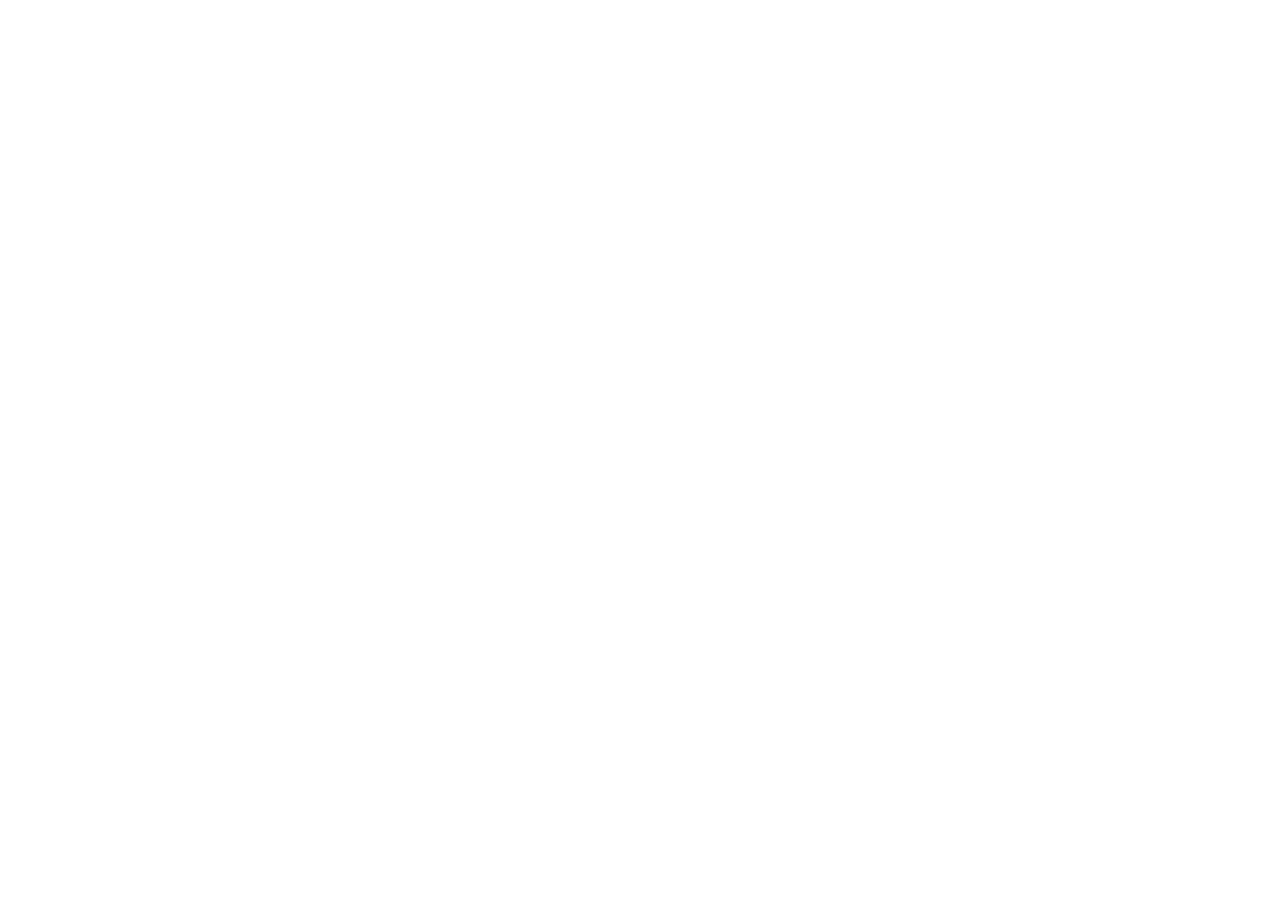
==== commit e478d617: "final" ====
--- a/index.html
+++ b/index.html
@@ -1,75 +1,38 @@
 <!DOCTYPE html>
 <html>
-	<head>
-		<link rel="stylesheet" type="text/css" href="md.css">
-		<link rel="stylesheet" type="text/css" href="style.css">
-	</head>
-	<body>
-		<div id="container">
-			<div id="slide1" class="slide">
-				<h1 id="arrow-functions">Arrow functions</h1>
-				<p>Shorthand for creating functions. </p>
+  <head>
+    <title>ES6 and You!</title>
+    <meta http-equiv="Content-Type" content="text/html; charset=UTF-8"/>
+    <link href='http://fonts.googleapis.com/css?family=Source+Sans+Pro:400,700,400italic,700italic|Ubuntu+Mono|Lato:400,700,400italic,700italic|Ubuntu:400,700,400italic,700italic|Yanone+Kaffeesatz:400,700|Open+Sans:400italic,700italic,400,700|Roboto:400,400italic,700,700italic&subset=latin,latin-ext' rel='stylesheet' type='text/css'>
+    <style type="text/css">
+      body { font-family: 'Source Sans Pro'; }
+      h1, h2, h3 {
+        font-family: 'Yanone Kaffeesatz';
+        font-weight: normal;
+      }
+      .remark-code, .remark-inline-code { font-family: 'Ubuntu Mono'; }
 
-					<p>shorter syntax:</p>
-						<pre>
-							<code class="lang-javascript">      m =&gt; m + <span class="hljs-number">3</span>;
+      .description {
+        color: red;
+      }
 
-				      <span class="hljs-keyword">var</span> sum = (m1, m2) =&gt; {
-				         <span class="hljs-keyword">return</span> m1 + m2;
-				      };
-				      sum(<span class="hljs-number">2</span>, <span class="hljs-number">3</span>); <span class="hljs-comment">// will be 5</span>
+      .lower {
+        /*color: #444;*/
+        /*font-size: 1rem;*/
+      }
 
-				      <span class="hljs-keyword">var</span> a = [<span class="hljs-number">1</span>, <span class="hljs-number">2</span>, <span class="hljs-number">3</span>, <span class="hljs-number">4</span>, <span class="hljs-number">5</span>];
-				      a.forEach(v =&gt; <span class="hljs-built_in">console</span>.log(v + <span class="hljs-number">1</span>)); <span class="hljs-comment">// will log: 2 3 4 5 6</span>
-				</code></pre>
-				<p>binded this:</p>
-				<pre><code class="lang-javascript">      <span class="hljs-keyword">var</span> sum2 = <span class="hljs-function"><span class="hljs-keyword">function</span><span class="hljs-params">(a, b)</span> </span>{
-				          <span class="hljs-keyword">this</span>.a = a;
-				          <span class="hljs-keyword">this</span>.b = b;
+      .lower img {
+        width: 32px;
+      }
 
-				          <span class="hljs-keyword">var</span> dd = (v =&gt; <span class="hljs-built_in">console</span>.log(<span class="hljs-keyword">this</span>.a + <span class="hljs-keyword">this</span>.b));
-				          dd();
-				      }
-
-				      sum2(<span class="hljs-number">3</span>, <span class="hljs-number">7</span>); <span class="hljs-comment">//  will log 10</span>
-				</code></pre>
-			</div>
-		</div>
-
-		<div id="log" style="display: none"></div>
-		<script type="application/javascript">
-			function addScript(src) {
-				var s = document.createElement('script');
-				s.src = src;
-				document.body.appendChild(s);
-			}
-			// addScript('slide.js');
-
-			function isChrome() {
-				return navigator.userAgent.indexOf('Chrome') >= 0;
-			}
-
-			function isFirefox() {
-				return navigator.userAgent.indexOf('Firefox') >= 0;
-			}
-
-			var logEl = document.getElementById('log');
-
-			var log = function(t, m) {
-				console.log(t, m);
-				logEl.innerHTML += t + ' : ' + m + '<br>';
-			};
-
-
-			// log('is Firefox', isFirefox());
-			// log('is Chrome', isChrome());
-
-			addScript('mainCommon.js');
-			if (isChrome()) {
-				addScript('mainChrome.js');
-			} else if (isFirefox()) {
-				addScript('mainFirefox.js');
-			}
-		</script>
-	</body>
+      .mono {
+        font-family: 'Ubuntu Mono';
+        font-weight: 700;
+      }
+    </style>
+  </head>
+  <body>
+    <script src="https://gnab.github.io/remark/downloads/remark-latest.min.js"></script>
+    <script src="slide.js"></script>
+  </body>
 </html>
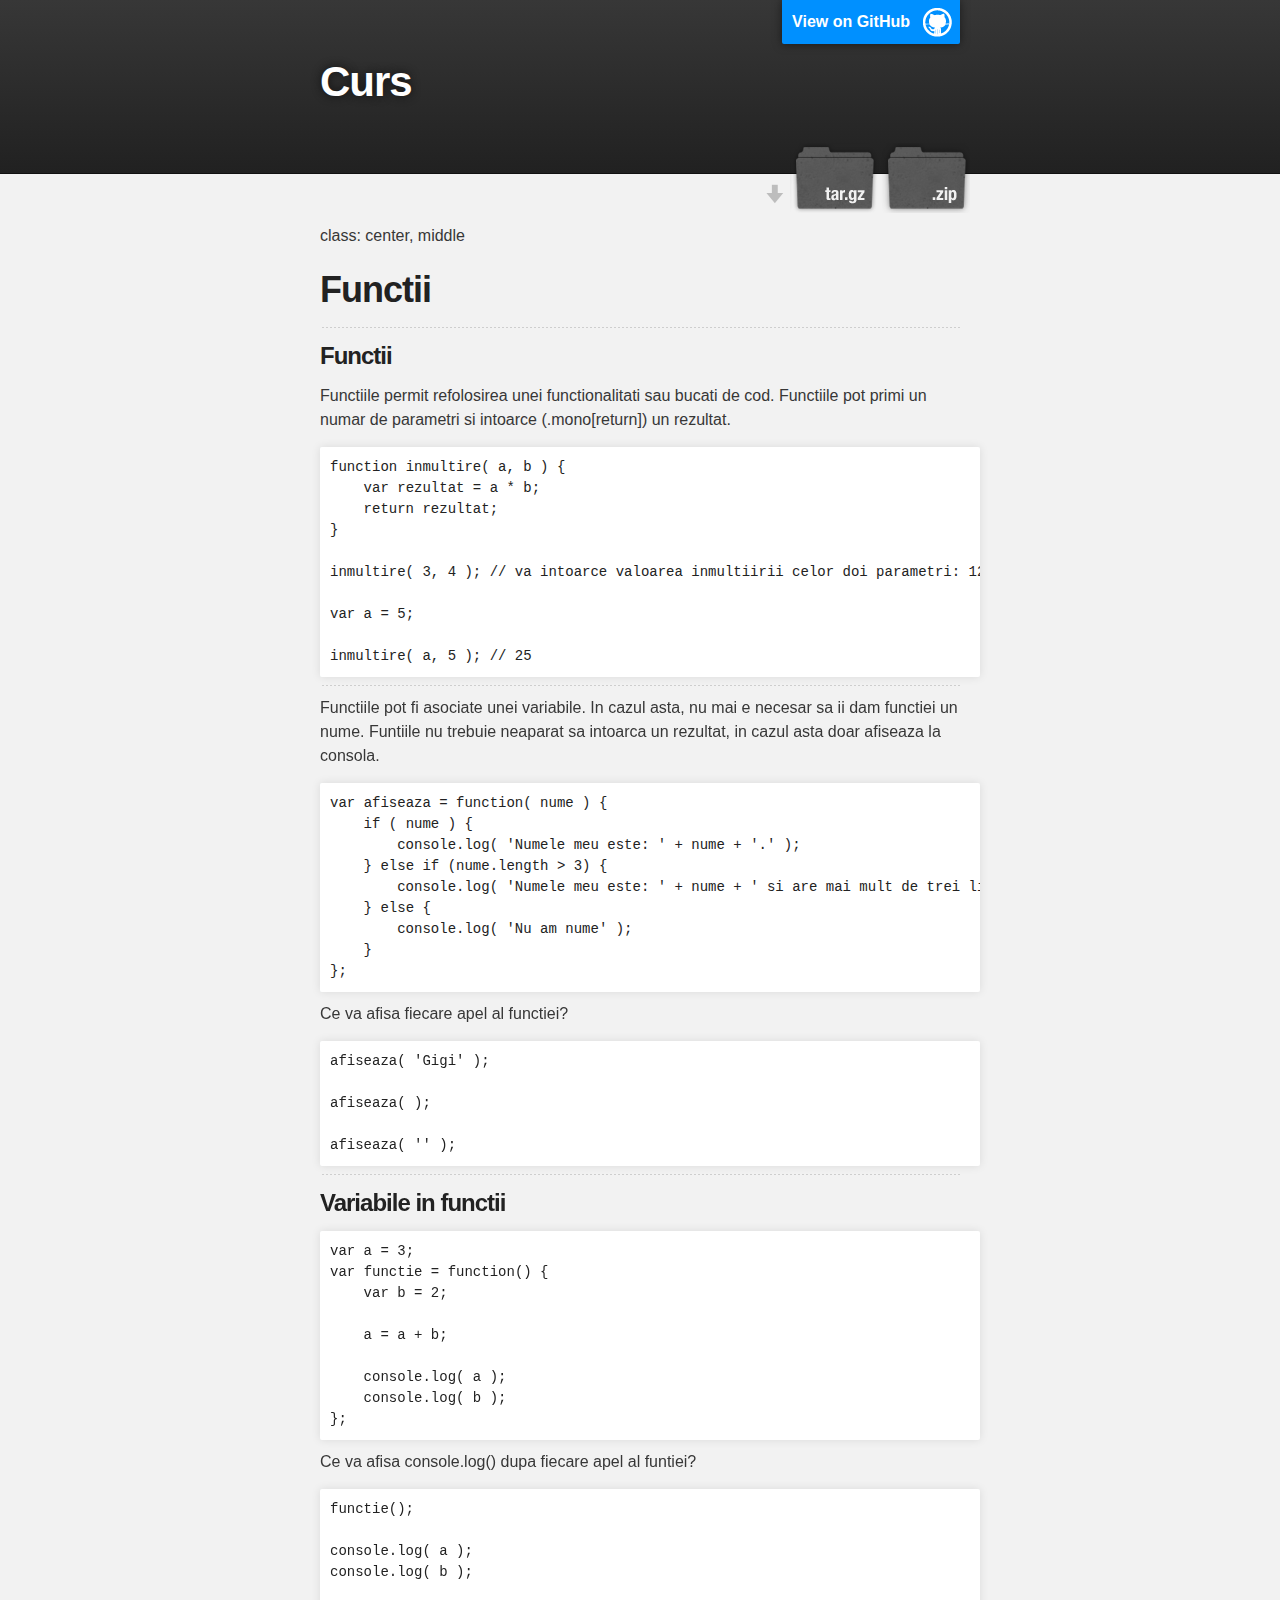
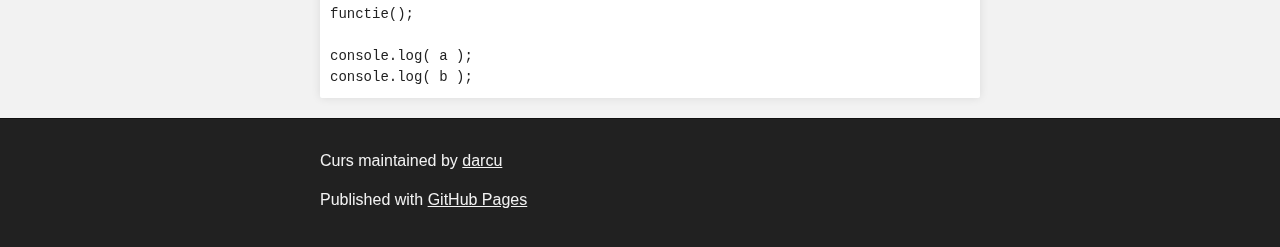
==== commit 96e29431: "Create gh-pages branch via GitHub" ====
--- a/index.html
+++ b/index.html
@@ -1,38 +1,121 @@
 <!DOCTYPE html>
 <html>
+
   <head>
-    <title>ES6 and You!</title>
-    <meta http-equiv="Content-Type" content="text/html; charset=UTF-8"/>
-    <link href='http://fonts.googleapis.com/css?family=Source+Sans+Pro:400,700,400italic,700italic|Ubuntu+Mono|Lato:400,700,400italic,700italic|Ubuntu:400,700,400italic,700italic|Yanone+Kaffeesatz:400,700|Open+Sans:400italic,700italic,400,700|Roboto:400,400italic,700,700italic&subset=latin,latin-ext' rel='stylesheet' type='text/css'>
-    <style type="text/css">
-      body { font-family: 'Source Sans Pro'; }
-      h1, h2, h3 {
-        font-family: 'Yanone Kaffeesatz';
-        font-weight: normal;
-      }
-      .remark-code, .remark-inline-code { font-family: 'Ubuntu Mono'; }
+    <meta charset='utf-8'>
+    <meta http-equiv="X-UA-Compatible" content="chrome=1">
+    <meta name="description" content="Curs : ">
 
-      .description {
-        color: red;
-      }
+    <link rel="stylesheet" type="text/css" media="screen" href="stylesheets/stylesheet.css">
 
-      .lower {
-        /*color: #444;*/
-        /*font-size: 1rem;*/
-      }
+    <title>Curs</title>
+  </head>
 
-      .lower img {
-        width: 32px;
-      }
+  <body>
 
-      .mono {
-        font-family: 'Ubuntu Mono';
-        font-weight: 700;
-      }
-    </style>
-  </head>
-  <body>
-    <script src="https://gnab.github.io/remark/downloads/remark-latest.min.js"></script>
-    <script src="slide.js"></script>
+    <!-- HEADER -->
+    <div id="header_wrap" class="outer">
+        <header class="inner">
+          <a id="forkme_banner" href="https://github.com/darcu/es6presentation">View on GitHub</a>
+
+          <h1 id="project_title">Curs</h1>
+          <h2 id="project_tagline"></h2>
+
+            <section id="downloads">
+              <a class="zip_download_link" href="https://github.com/darcu/es6presentation/zipball/master">Download this project as a .zip file</a>
+              <a class="tar_download_link" href="https://github.com/darcu/es6presentation/tarball/master">Download this project as a tar.gz file</a>
+            </section>
+        </header>
+    </div>
+
+    <!-- MAIN CONTENT -->
+    <div id="main_content_wrap" class="outer">
+      <section id="main_content" class="inner">
+        <p>class: center, middle</p>
+
+<h1>
+<a id="functii" class="anchor" href="#functii" aria-hidden="true"><span class="octicon octicon-link"></span></a>Functii</h1>
+
+<hr>
+
+<h3>
+<a id="functii-1" class="anchor" href="#functii-1" aria-hidden="true"><span class="octicon octicon-link"></span></a>Functii</h3>
+
+<p>Functiile permit refolosirea unei functionalitati sau bucati de cod.
+Functiile pot primi un numar de parametri si intoarce (.mono[return]) un rezultat.</p>
+
+<div class="highlight highlight-javascript"><pre><span class="pl-st">function</span> <span class="pl-en">inmultire</span>( <span class="pl-vpf">a</span>, <span class="pl-vpf">b</span> ) {
+    <span class="pl-s">var</span> rezultat <span class="pl-k">=</span> a <span class="pl-k">*</span> b;
+    <span class="pl-k">return</span> rezultat;
+}
+
+inmultire( <span class="pl-c1">3</span>, <span class="pl-c1">4</span> ); <span class="pl-c">// va intoarce valoarea inmultiirii celor doi parametri: 12</span>
+
+<span class="pl-s">var</span> a <span class="pl-k">=</span> <span class="pl-c1">5</span>;
+
+inmultire( a, <span class="pl-c1">5</span> ); <span class="pl-c">// 25</span></pre></div>
+
+<hr>
+
+<p>Functiile pot fi asociate unei variabile. In cazul asta, nu mai e necesar sa ii dam functiei un nume.
+Funtiile nu trebuie neaparat sa intoarca un rezultat, in cazul asta doar afiseaza la consola.</p>
+
+<div class="highlight highlight-javascript"><pre><span class="pl-s">var</span> <span class="pl-en">afiseaza</span> <span class="pl-k">=</span> <span class="pl-st">function</span>( <span class="pl-vpf">nume</span> ) {
+    <span class="pl-k">if</span> ( nume ) {
+        <span class="pl-en">console</span><span class="pl-s3">.log</span>( <span class="pl-s1"><span class="pl-pds">'</span>Numele meu este: <span class="pl-pds">'</span></span> <span class="pl-k">+</span> nume <span class="pl-k">+</span> <span class="pl-s1"><span class="pl-pds">'</span>.<span class="pl-pds">'</span></span> );
+    } <span class="pl-k">else</span> <span class="pl-k">if</span> (nume.<span class="pl-sc">length</span> <span class="pl-k">&gt;</span> <span class="pl-c1">3</span>) {
+        <span class="pl-en">console</span><span class="pl-s3">.log</span>( <span class="pl-s1"><span class="pl-pds">'</span>Numele meu este: <span class="pl-pds">'</span></span> <span class="pl-k">+</span> nume <span class="pl-k">+</span> <span class="pl-s1"><span class="pl-pds">'</span> si are mai mult de trei litere.<span class="pl-pds">'</span></span> );
+    } <span class="pl-k">else</span> {
+        <span class="pl-en">console</span><span class="pl-s3">.log</span>( <span class="pl-s1"><span class="pl-pds">'</span>Nu am nume<span class="pl-pds">'</span></span> );
+    }
+};</pre></div>
+
+<p>Ce va afisa fiecare apel al functiei?</p>
+
+<div class="highlight highlight-javascript"><pre>afiseaza( <span class="pl-s1"><span class="pl-pds">'</span>Gigi<span class="pl-pds">'</span></span> );
+
+afiseaza( );
+
+afiseaza( <span class="pl-s1"><span class="pl-pds">'</span><span class="pl-pds">'</span></span> );</pre></div>
+
+<hr>
+
+<h3>
+<a id="variabile-in-functii" class="anchor" href="#variabile-in-functii" aria-hidden="true"><span class="octicon octicon-link"></span></a>Variabile in functii</h3>
+
+<div class="highlight highlight-javascript"><pre><span class="pl-s">var</span> a <span class="pl-k">=</span> <span class="pl-c1">3</span>;
+<span class="pl-s">var</span> <span class="pl-en">functie</span> <span class="pl-k">=</span> <span class="pl-st">function</span>() {
+    <span class="pl-s">var</span> b <span class="pl-k">=</span> <span class="pl-c1">2</span>;
+
+    a <span class="pl-k">=</span> a <span class="pl-k">+</span> b;
+
+    <span class="pl-en">console</span><span class="pl-s3">.log</span>( a );
+    <span class="pl-en">console</span><span class="pl-s3">.log</span>( b );
+};</pre></div>
+
+<p>Ce va afisa console.log() dupa fiecare apel al funtiei?</p>
+
+<div class="highlight highlight-javascript"><pre>functie();
+
+<span class="pl-en">console</span><span class="pl-s3">.log</span>( a );
+<span class="pl-en">console</span><span class="pl-s3">.log</span>( b );
+
+functie();
+
+<span class="pl-en">console</span><span class="pl-s3">.log</span>( a );
+<span class="pl-en">console</span><span class="pl-s3">.log</span>( b );</pre></div>
+      </section>
+    </div>
+
+    <!-- FOOTER  -->
+    <div id="footer_wrap" class="outer">
+      <footer class="inner">
+        <p class="copyright">Curs maintained by <a href="https://github.com/darcu">darcu</a></p>
+        <p>Published with <a href="https://pages.github.com">GitHub Pages</a></p>
+      </footer>
+    </div>
+
+    
+
   </body>
 </html>
--- a/stylesheets/stylesheet.css
+++ b/stylesheets/stylesheet.css
@@ -0,0 +1,425 @@
+/*******************************************************************************
+Slate Theme for GitHub Pages
+by Jason Costello, @jsncostello
+*******************************************************************************/
+
+@import url(pygment_trac.css);
+
+/*******************************************************************************
+MeyerWeb Reset
+*******************************************************************************/
+
+html, body, div, span, applet, object, iframe,
+h1, h2, h3, h4, h5, h6, p, blockquote, pre,
+a, abbr, acronym, address, big, cite, code,
+del, dfn, em, img, ins, kbd, q, s, samp,
+small, strike, strong, sub, sup, tt, var,
+b, u, i, center,
+dl, dt, dd, ol, ul, li,
+fieldset, form, label, legend,
+table, caption, tbody, tfoot, thead, tr, th, td,
+article, aside, canvas, details, embed,
+figure, figcaption, footer, header, hgroup,
+menu, nav, output, ruby, section, summary,
+time, mark, audio, video {
+  margin: 0;
+  padding: 0;
+  border: 0;
+  font: inherit;
+  vertical-align: baseline;
+}
+
+/* HTML5 display-role reset for older browsers */
+article, aside, details, figcaption, figure,
+footer, header, hgroup, menu, nav, section {
+  display: block;
+}
+
+ol, ul {
+  list-style: none;
+}
+
+table {
+  border-collapse: collapse;
+  border-spacing: 0;
+}
+
+/*******************************************************************************
+Theme Styles
+*******************************************************************************/
+
+body {
+  box-sizing: border-box;
+  color:#373737;
+  background: #212121;
+  font-size: 16px;
+  font-family: 'Myriad Pro', Calibri, Helvetica, Arial, sans-serif;
+  line-height: 1.5;
+  -webkit-font-smoothing: antialiased;
+}
+
+h1, h2, h3, h4, h5, h6 {
+  margin: 10px 0;
+  font-weight: 700;
+  color:#222222;
+  font-family: 'Lucida Grande', 'Calibri', Helvetica, Arial, sans-serif;
+  letter-spacing: -1px;
+}
+
+h1 {
+  font-size: 36px;
+  font-weight: 700;
+}
+
+h2 {
+  padding-bottom: 10px;
+  font-size: 32px;
+  background: url('../images/bg_hr.png') repeat-x bottom;
+}
+
+h3 {
+  font-size: 24px;
+}
+
+h4 {
+  font-size: 21px;
+}
+
+h5 {
+  font-size: 18px;
+}
+
+h6 {
+  font-size: 16px;
+}
+
+p {
+  margin: 10px 0 15px 0;
+}
+
+footer p {
+  color: #f2f2f2;
+}
+
+a {
+  text-decoration: none;
+  color: #007edf;
+  text-shadow: none;
+
+  transition: color 0.5s ease;
+  transition: text-shadow 0.5s ease;
+  -webkit-transition: color 0.5s ease;
+  -webkit-transition: text-shadow 0.5s ease;
+  -moz-transition: color 0.5s ease;
+  -moz-transition: text-shadow 0.5s ease;
+  -o-transition: color 0.5s ease;
+  -o-transition: text-shadow 0.5s ease;
+  -ms-transition: color 0.5s ease;
+  -ms-transition: text-shadow 0.5s ease;
+}
+
+a:hover, a:focus {text-decoration: underline;}
+
+footer a {
+  color: #F2F2F2;
+  text-decoration: underline;
+}
+
+em {
+  font-style: italic;
+}
+
+strong {
+  font-weight: bold;
+}
+
+img {
+  position: relative;
+  margin: 0 auto;
+  max-width: 739px;
+  padding: 5px;
+  margin: 10px 0 10px 0;
+  border: 1px solid #ebebeb;
+
+  box-shadow: 0 0 5px #ebebeb;
+  -webkit-box-shadow: 0 0 5px #ebebeb;
+  -moz-box-shadow: 0 0 5px #ebebeb;
+  -o-box-shadow: 0 0 5px #ebebeb;
+  -ms-box-shadow: 0 0 5px #ebebeb;
+}
+
+p img {
+  display: inline;
+  margin: 0;
+  padding: 0;
+  vertical-align: middle;
+  text-align: center;
+  border: none;
+}
+
+pre, code {
+  width: 100%;
+  color: #222;
+  background-color: #fff;
+
+  font-family: Monaco, "Bitstream Vera Sans Mono", "Lucida Console", Terminal, monospace;
+  font-size: 14px;
+
+  border-radius: 2px;
+  -moz-border-radius: 2px;
+  -webkit-border-radius: 2px;
+}
+
+pre {
+  width: 100%;
+  padding: 10px;
+  box-shadow: 0 0 10px rgba(0,0,0,.1);
+  overflow: auto;
+}
+
+code {
+  padding: 3px;
+  margin: 0 3px;
+  box-shadow: 0 0 10px rgba(0,0,0,.1);
+}
+
+pre code {
+  display: block;
+  box-shadow: none;
+}
+
+blockquote {
+  color: #666;
+  margin-bottom: 20px;
+  padding: 0 0 0 20px;
+  border-left: 3px solid #bbb;
+}
+
+
+ul, ol, dl {
+  margin-bottom: 15px
+}
+
+ul {
+  list-style-position: inside;
+  list-style: disc;
+  padding-left: 20px;
+}
+
+ol {
+  list-style-position: inside;
+  list-style: decimal;
+  padding-left: 20px;
+}
+
+dl dt {
+  font-weight: bold;
+}
+
+dl dd {
+  padding-left: 20px;
+  font-style: italic;
+}
+
+dl p {
+  padding-left: 20px;
+  font-style: italic;
+}
+
+hr {
+  height: 1px;
+  margin-bottom: 5px;
+  border: none;
+  background: url('../images/bg_hr.png') repeat-x center;
+}
+
+table {
+  border: 1px solid #373737;
+  margin-bottom: 20px;
+  text-align: left;
+ }
+
+th {
+  font-family: 'Lucida Grande', 'Helvetica Neue', Helvetica, Arial, sans-serif;
+  padding: 10px;
+  background: #373737;
+  color: #fff;
+ }
+
+td {
+  padding: 10px;
+  border: 1px solid #373737;
+ }
+
+form {
+  background: #f2f2f2;
+  padding: 20px;
+}
+
+/*******************************************************************************
+Full-Width Styles
+*******************************************************************************/
+
+.outer {
+  width: 100%;
+}
+
+.inner {
+  position: relative;
+  max-width: 640px;
+  padding: 20px 10px;
+  margin: 0 auto;
+}
+
+#forkme_banner {
+  display: block;
+  position: absolute;
+  top:0;
+  right: 10px;
+  z-index: 10;
+  padding: 10px 50px 10px 10px;
+  color: #fff;
+  background: url('../images/blacktocat.png') #0090ff no-repeat 95% 50%;
+  font-weight: 700;
+  box-shadow: 0 0 10px rgba(0,0,0,.5);
+  border-bottom-left-radius: 2px;
+  border-bottom-right-radius: 2px;
+}
+
+#header_wrap {
+  background: #212121;
+  background: -moz-linear-gradient(top, #373737, #212121);
+  background: -webkit-linear-gradient(top, #373737, #212121);
+  background: -ms-linear-gradient(top, #373737, #212121);
+  background: -o-linear-gradient(top, #373737, #212121);
+  background: linear-gradient(top, #373737, #212121);
+}
+
+#header_wrap .inner {
+  padding: 50px 10px 30px 10px;
+}
+
+#project_title {
+  margin: 0;
+  color: #fff;
+  font-size: 42px;
+  font-weight: 700;
+  text-shadow: #111 0px 0px 10px;
+}
+
+#project_tagline {
+  color: #fff;
+  font-size: 24px;
+  font-weight: 300;
+  background: none;
+  text-shadow: #111 0px 0px 10px;
+}
+
+#downloads {
+  position: absolute;
+  width: 210px;
+  z-index: 10;
+  bottom: -40px;
+  right: 0;
+  height: 70px;
+  background: url('../images/icon_download.png') no-repeat 0% 90%;
+}
+
+.zip_download_link {
+  display: block;
+  float: right;
+  width: 90px;
+  height:70px;
+  text-indent: -5000px;
+  overflow: hidden;
+  background: url(../images/sprite_download.png) no-repeat bottom left;
+}
+
+.tar_download_link {
+  display: block;
+  float: right;
+  width: 90px;
+  height:70px;
+  text-indent: -5000px;
+  overflow: hidden;
+  background: url(../images/sprite_download.png) no-repeat bottom right;
+  margin-left: 10px;
+}
+
+.zip_download_link:hover {
+  background: url(../images/sprite_download.png) no-repeat top left;
+}
+
+.tar_download_link:hover {
+  background: url(../images/sprite_download.png) no-repeat top right;
+}
+
+#main_content_wrap {
+  background: #f2f2f2;
+  border-top: 1px solid #111;
+  border-bottom: 1px solid #111;
+}
+
+#main_content {
+  padding-top: 40px;
+}
+
+#footer_wrap {
+  background: #212121;
+}
+
+
+
+/*******************************************************************************
+Small Device Styles
+*******************************************************************************/
+
+@media screen and (max-width: 480px) {
+  body {
+    font-size:14px;
+  }
+
+  #downloads {
+    display: none;
+  }
+
+  .inner {
+    min-width: 320px;
+    max-width: 480px;
+  }
+
+  #project_title {
+  font-size: 32px;
+  }
+
+  h1 {
+    font-size: 28px;
+  }
+
+  h2 {
+    font-size: 24px;
+  }
+
+  h3 {
+    font-size: 21px;
+  }
+
+  h4 {
+    font-size: 18px;
+  }
+
+  h5 {
+    font-size: 14px;
+  }
+
+  h6 {
+    font-size: 12px;
+  }
+
+  code, pre {
+    min-width: 320px;
+    max-width: 480px;
+    font-size: 11px;
+  }
+
+}
